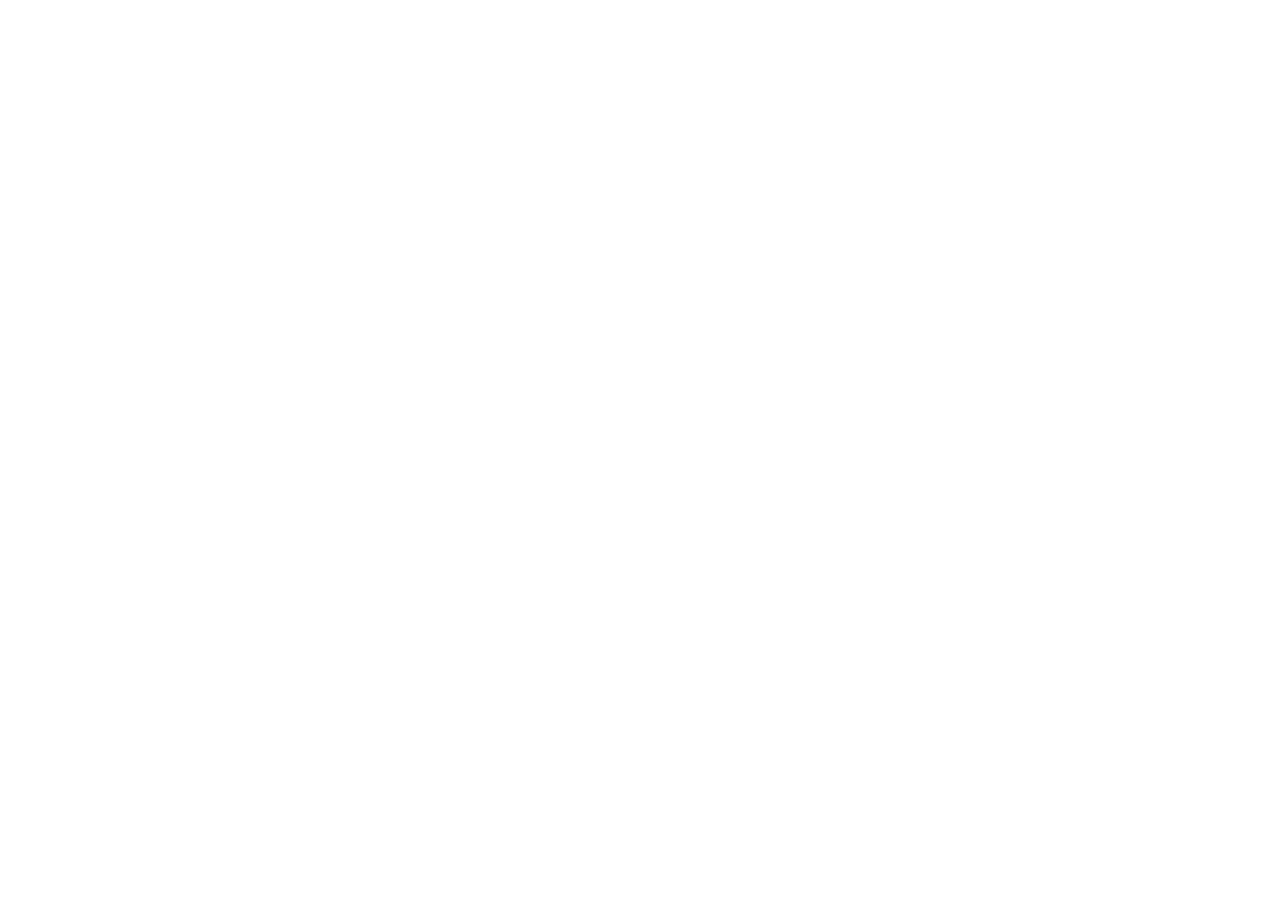
==== index.html @ 7359e341 "Segundo commit" ====
<!DOCTYPE html>
<html lang="es">
<head>
    <meta charset="UTF-8">
    <meta http-equiv="X-UA-Compatible" content="IE=edge">
    <link rel="preconnect" href="https://fonts.googleapis.com">
    <link rel="preconnect" href="https://fonts.gstatic.com" crossorigin>
    <link href="https://fonts.googleapis.com/css2?family=Quicksand:wght@300&display=swap" rel="stylesheet">
    <meta name="viewport" content="width=device-width, initial-scale=1.0">
    <title>YACOMEC S.A.</title>
    <link rel="stylesheet" href="./css/style.css">
</head>
<body>
    <header></header>
    <main></main>
    <footer></footer>
</body>
</html>
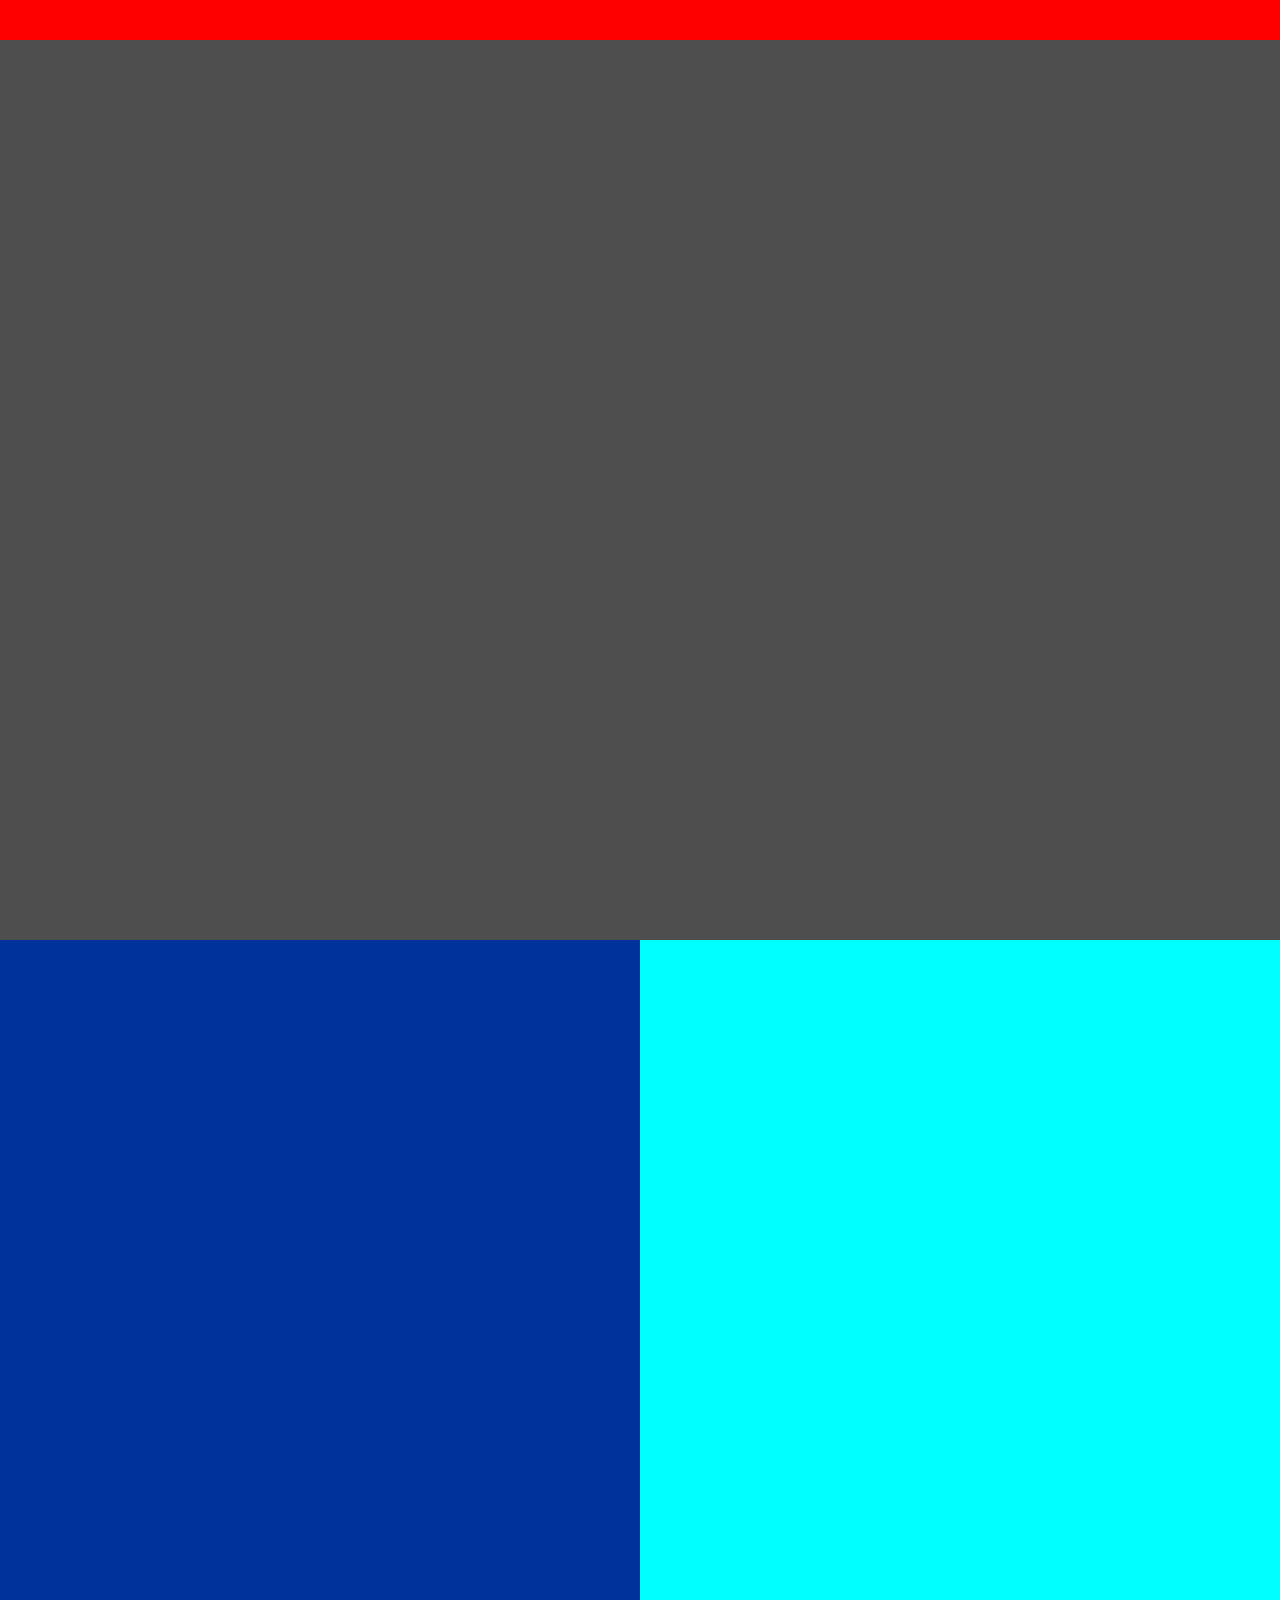
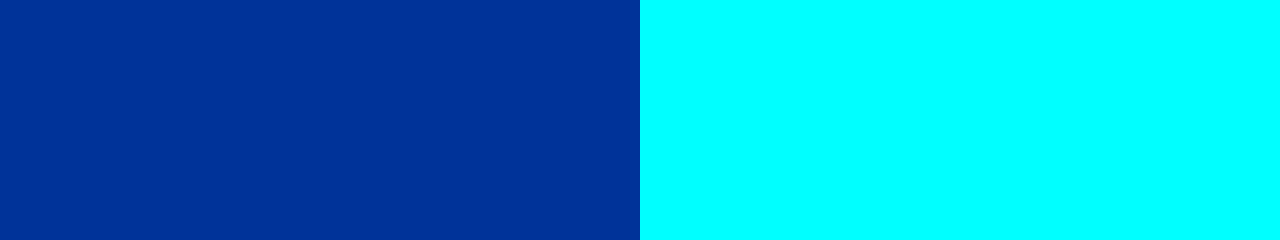
==== commit 4f25712a: "Tercer Commit" ====
--- a/index.html
+++ b/index.html
@@ -11,8 +11,17 @@
     <link rel="stylesheet" href="./css/style.css">
 </head>
 <body>
-    <header></header>
-    <main></main>
-    <footer></footer>
+    <header class="nav"></header>
+    <main class="container">
+        <div class="c1"></div>
+        <div class="c2"></div>
+        <div class="c3"></div>
+        <div class="c4"></div>
+        <div class="c5"></div>
+        <div class="c6"></div>
+        <div class="c7"></div>
+        <div class="c8"></div>
+    </main>
+    <footer class="page-footer"></footer>
 </body>
 </html>--- a/css/style.css
+++ b/css/style.css
@@ -0,0 +1,41 @@
+:root{
+   --white: #FFFFFF;
+   --black: #000000;
+   --principal-color: #003399;
+   --secundar-color: #4E4E4E;
+   --lg: 18px;
+   --md: 16px;
+   --sm: 14px; 
+}
+*{
+    box-sizing: border-box;
+    margin: 0;
+    padding: 0;
+}
+html{
+    font-size: 62.5%;
+}
+.nav{
+    background-color: red;
+    width: 100%;
+    height: 40px;
+}
+.container{
+    display: flex;
+    flex-wrap: wrap;
+}
+.c1{
+    width: 100vw;
+    height: 100vh;
+    background-color: #4E4E4E;
+}
+.c2, .c3{
+    width: 50%;
+    height: 100vh;
+}
+.c2{
+    background-color: #003399;
+}
+.c3{
+    background-color: aqua;
+}
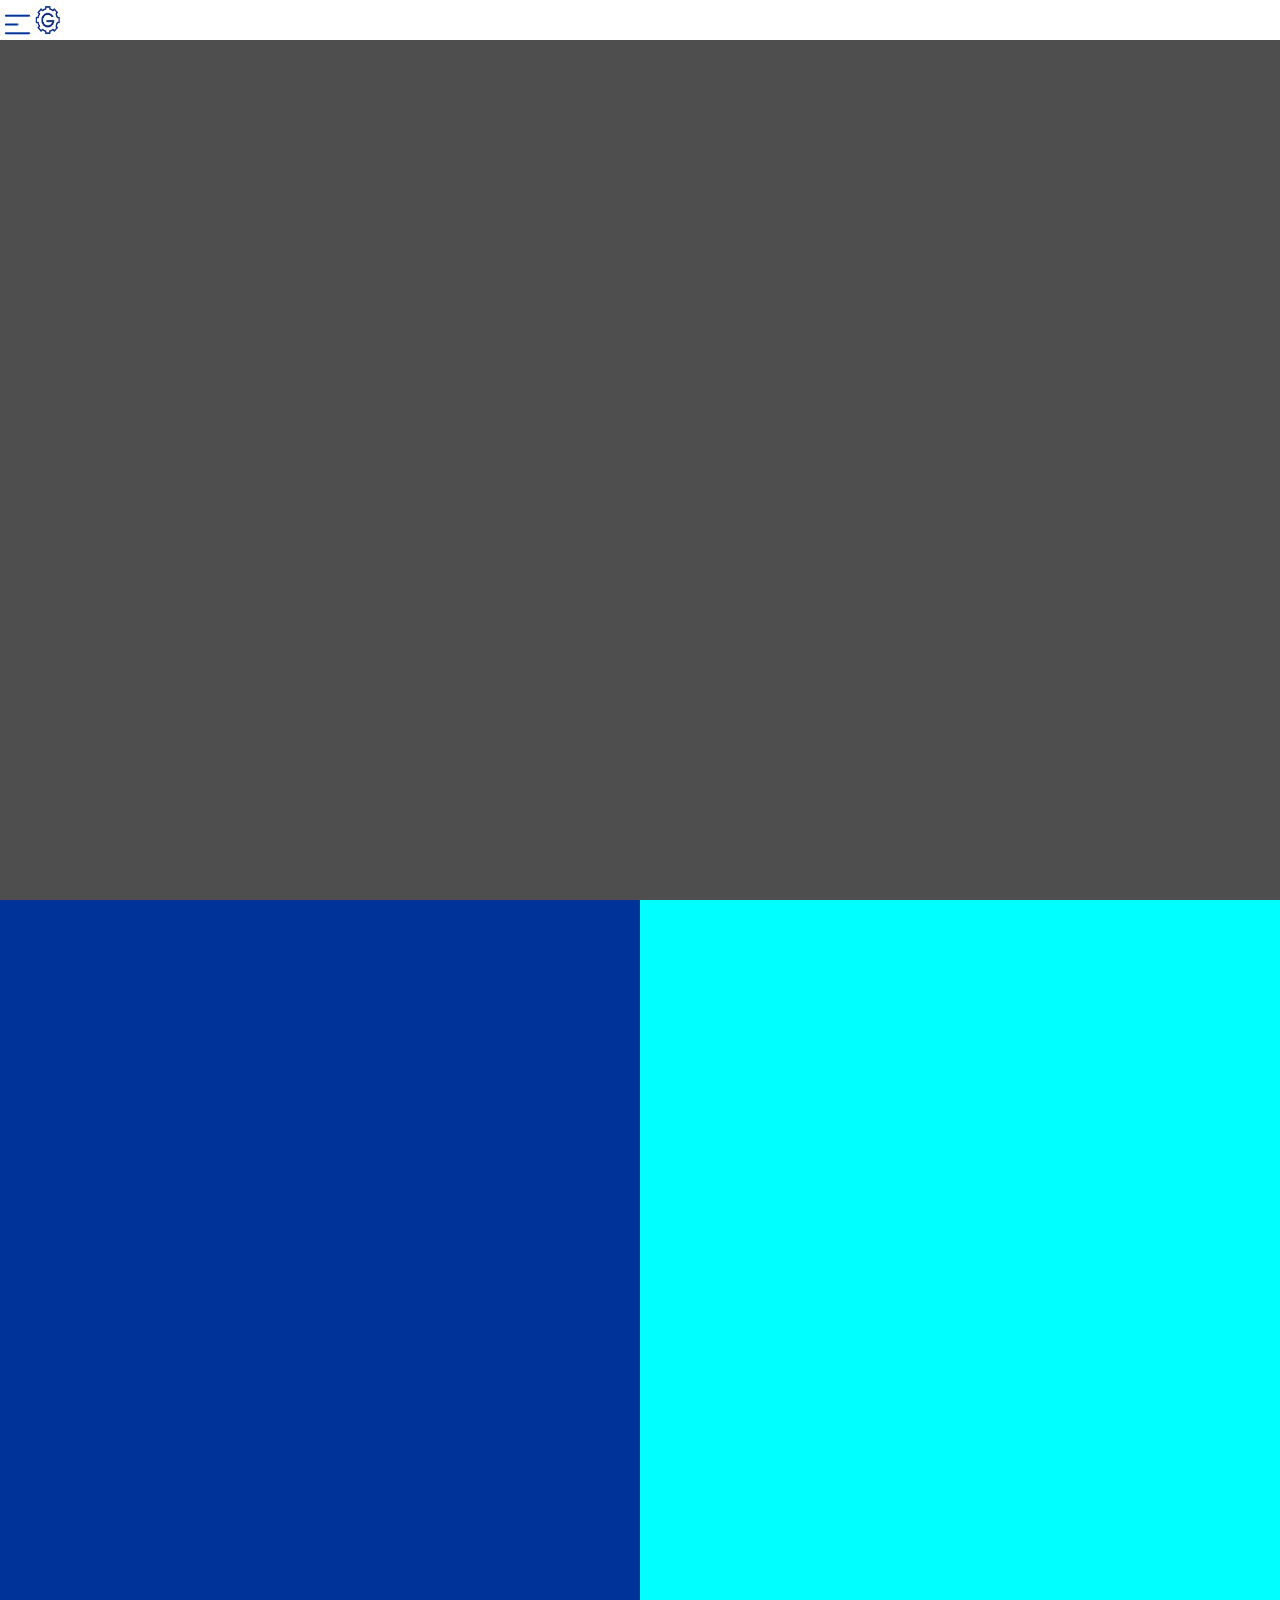
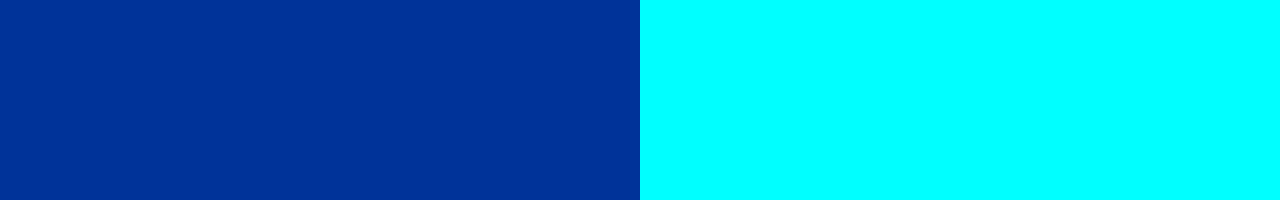
==== commit 54498768: "Commit 25.05.2023; 12:47am" ====
--- a/index.html
+++ b/index.html
@@ -11,7 +11,30 @@
     <link rel="stylesheet" href="./css/style.css">
 </head>
 <body>
-    <header class="nav"></header>
+    <header>
+        <!-- <nav> -->
+            <img src="./assett/iconos/icon_menu.svg" alt="menu" class="menu">
+            
+            <img src="./assett/imagenes/Logo_Azul_nav.png" alt="logo" class="logo">
+            
+            
+            <ul>
+              <li>
+                <a href="/">Quienes Somos?</a>
+                </li>
+              <li>
+                <a href="/">Servicios</a>
+                </li>
+              <li>
+                <a href="/">Nuestros Clientes</a>
+                </li>
+              <li>
+                <a href="/">Contactos</a>
+                </li>
+            </ul>
+            
+            <!-- </nav> -->
+    </header>
     <main class="container">
         <div class="c1"></div>
         <div class="c2"></div>
--- a/css/style.css
+++ b/css/style.css
@@ -5,7 +5,7 @@
    --secundar-color: #4E4E4E;
    --lg: 18px;
    --md: 16px;
-   --sm: 14px; 
+   --sm: 14px;
 }
 *{
     box-sizing: border-box;
@@ -14,13 +14,48 @@
 }
 html{
     font-size: 62.5%;
+    margin: 0;
+    padding: 0;
 }
-.nav{
-    background-color: red;
-    width: 100%;
+header{
+    position: absolute;
+    display: inline-block;
+    /* flex-direction: column; */
+    justify-content:space-between;
+    width: 100vw;
     height: 40px;
+    min-width: 320px;
+    background-color:#FFFFFF;
+    /* text-align: center; */
+}
+/* nav{
+
+    display: flex;
+    height: 40px;
+    justify-content:space-between;
+    padding: 0 24px;
+    border-bottom: 4px solid var(--azul-logo);
+    font-weight: bold;
+    background-color: #FFFFFF;
+} */
+.menu{
+
+    width: 25px;
+    margin-top: 0px;
+    margin-left:5px;
+    
+}
+.logo{
+    
+    margin-top: 5px;
+    width: 30px;
+    height: 30px;
+}
+ul{
+    display: none;
 }
 .container{
+    width: 100vw;
     display: flex;
     flex-wrap: wrap;
 }
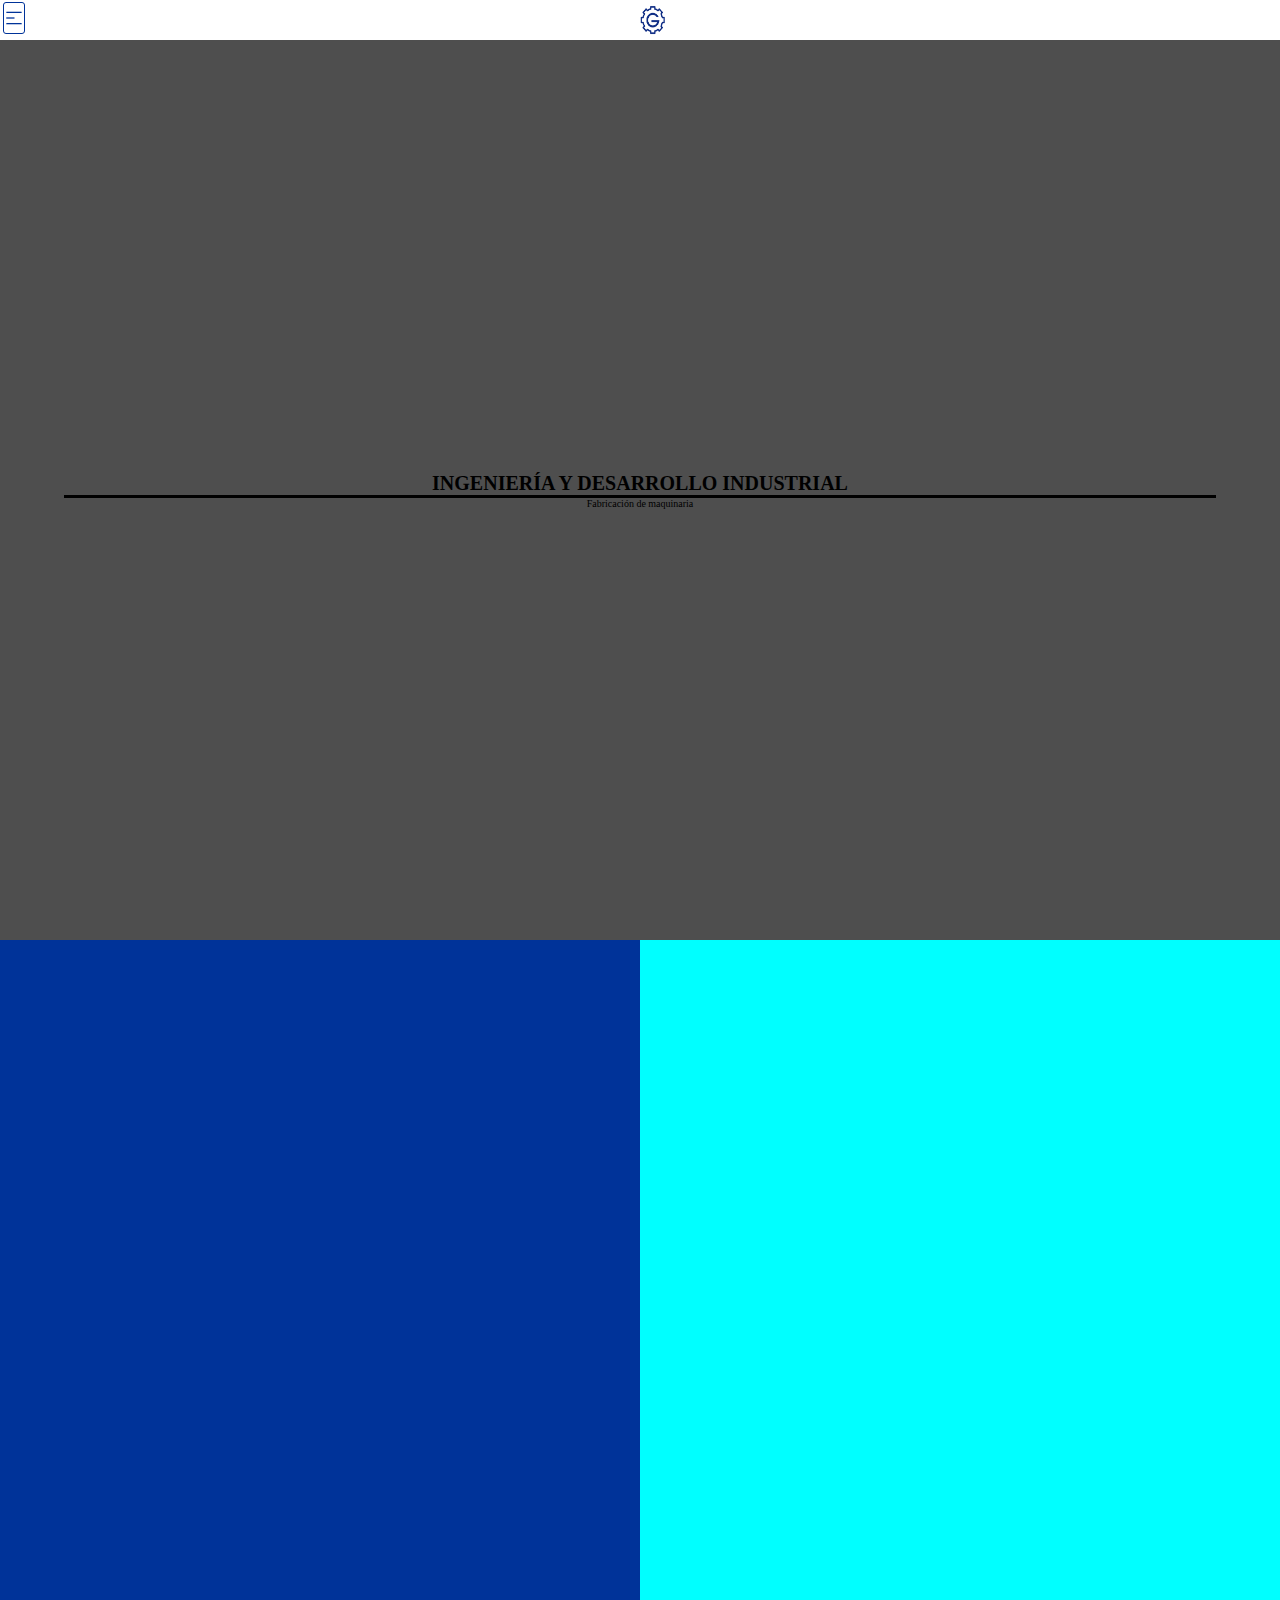
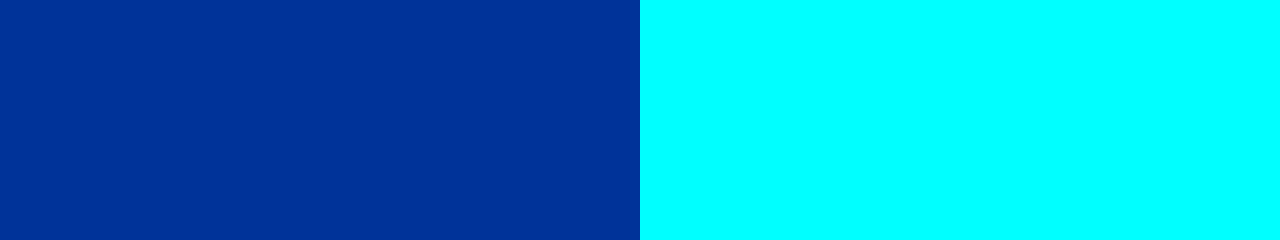
==== commit 10c2de7c: "Commit 25/05/2023; 17:23" ====
--- a/index.html
+++ b/index.html
@@ -13,6 +13,7 @@
 <body>
     <header>
         <!-- <nav> -->
+            
             <img src="./assett/iconos/icon_menu.svg" alt="menu" class="menu">
             
             <img src="./assett/imagenes/Logo_Azul_nav.png" alt="logo" class="logo">
@@ -36,7 +37,12 @@
             <!-- </nav> -->
     </header>
     <main class="container">
-        <div class="c1"></div>
+        <div class="c1">
+          <div>
+            <h1>INGENIERÍA Y DESARROLLO INDUSTRIAL</h1>
+            <p>Fabricación de maquinaria</p>
+          </div>
+        </div>
         <div class="c2"></div>
         <div class="c3"></div>
         <div class="c4"></div>
--- a/css/style.css
+++ b/css/style.css
@@ -16,12 +16,13 @@
     font-size: 62.5%;
     margin: 0;
     padding: 0;
+
 }
 header{
-    position: absolute;
-    display: inline-block;
+    position: relative;
+    display: flex;
     /* flex-direction: column; */
-    justify-content:space-between;
+    /* justify-content:space-between; */
     width: 100vw;
     height: 40px;
     min-width: 320px;
@@ -40,16 +41,25 @@
 } */
 .menu{
 
-    width: 25px;
-    margin-top: 0px;
-    margin-left:5px;
+    width: 22px;
+    height: 32px;
+    margin-bottom: 3px;
+    margin-top: 2px;
+    margin-left:3px;
+    padding: 2px;
+    border-radius: 3px;
+    border: 1px solid var(--principal-color);
     
+}
+.menu:hover{
+    background-color:darkgrey;
 }
 .logo{
     
-    margin-top: 5px;
+    margin: auto;
     width: 30px;
     height: 30px;
+    
 }
 ul{
     display: none;
@@ -60,9 +70,18 @@
     flex-wrap: wrap;
 }
 .c1{
+    display: flex;
     width: 100vw;
     height: 100vh;
     background-color: #4E4E4E;
+}
+.c1 div{
+    width: 90%;
+    margin: auto;
+    text-align: center;
+}
+.c1 h1{
+    border-bottom: 3px solid #000000;
 }
 .c2, .c3{
     width: 50%;
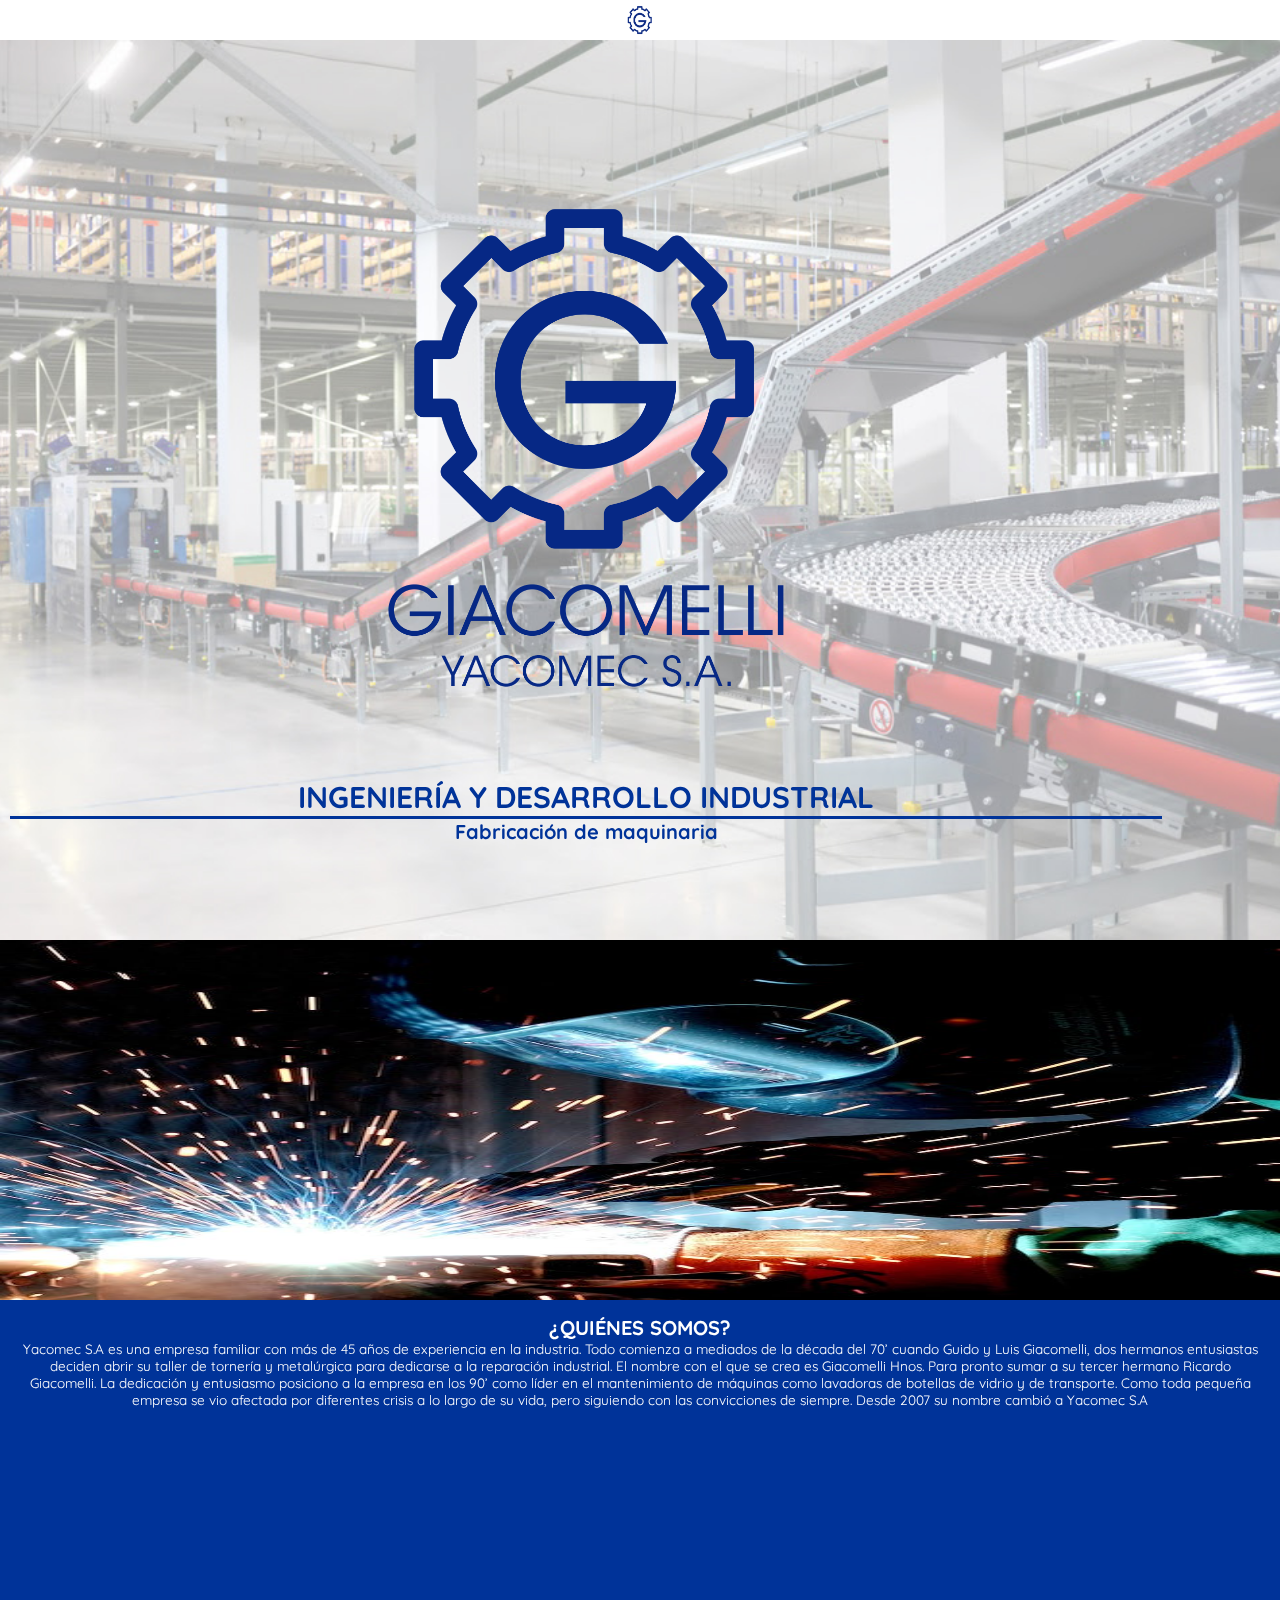
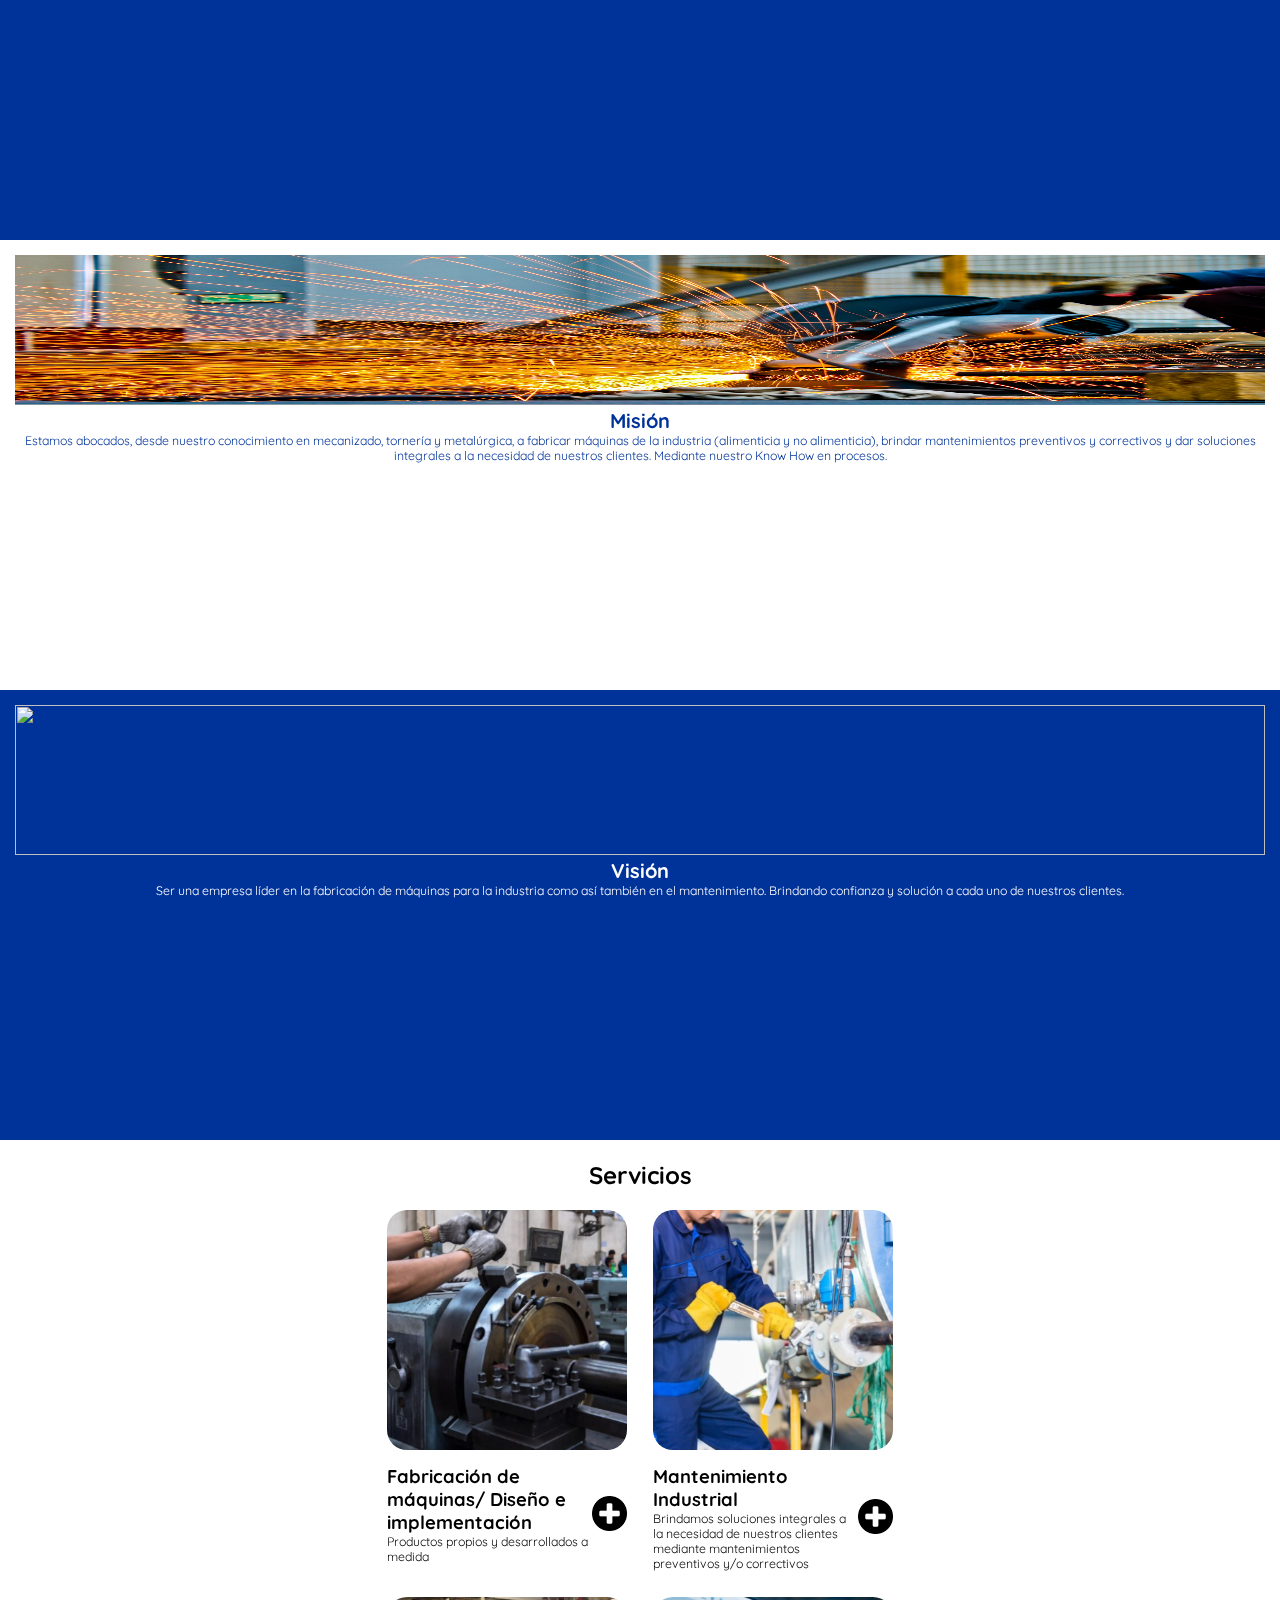
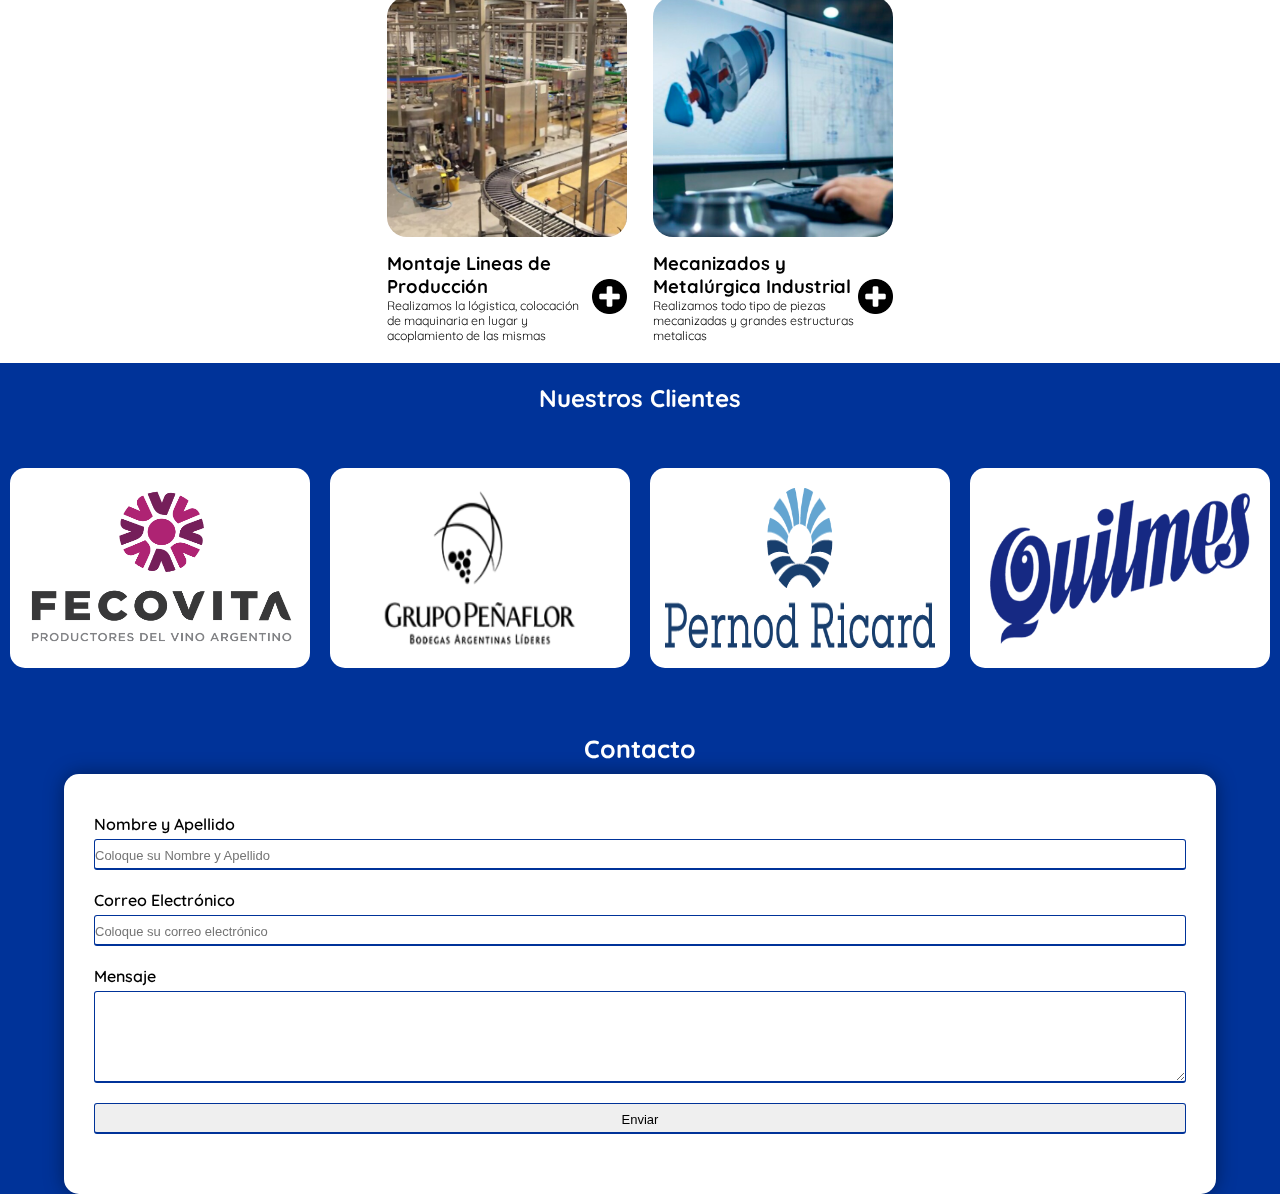
==== commit 36857d09: "finalizando con la metodologia Mobile First" ====
--- a/index.html
+++ b/index.html
@@ -14,7 +14,7 @@
     <header>
         <!-- <nav> -->
             
-            <img src="./assett/iconos/icon_menu.svg" alt="menu" class="menu">
+            <!-- <img src="./assett/iconos/icon_menu.svg" alt="menu" class="menu"> -->
             
             <img src="./assett/imagenes/Logo_Azul_nav.png" alt="logo" class="logo">
             
@@ -39,16 +39,143 @@
     <main class="container">
         <div class="c1">
           <div>
+            <img src="./assett/imagenes/logoazul.svg" alt="Logo Giacomelli">
             <h1>INGENIERÍA Y DESARROLLO INDUSTRIAL</h1>
             <p>Fabricación de maquinaria</p>
           </div>
         </div>
-        <div class="c2"></div>
-        <div class="c3"></div>
-        <div class="c4"></div>
-        <div class="c5"></div>
-        <div class="c6"></div>
-        <div class="c7"></div>
+        <div class="c2">
+          <div class="c2-title">
+            <img src="./assett/imagenes/quienes_somos.jpeg" alt="Soldador">
+          </div>
+          <div class="c2-historia">
+            <h1>¿QUIÉNES SOMOS?</h1>
+            <p>Yacomec S.A es una empresa familiar con más de 45 años de experiencia en la industria. Todo comienza a mediados de la década del 70’ cuando Guido y Luis Giacomelli, dos hermanos entusiastas deciden abrir su taller de tornería y metalúrgica para dedicarse a la reparación industrial. El nombre con el que se crea es Giacomelli Hnos. Para pronto sumar a su tercer hermano Ricardo Giacomelli. La dedicación y entusiasmo posiciono a la empresa en los 90’ como líder en el mantenimiento de máquinas como lavadoras de botellas de vidrio y de transporte. Como toda pequeña empresa se vio afectada por diferentes crisis a lo largo de su vida, pero siguiendo con las convicciones de siempre. Desde 2007 su nombre cambió a Yacomec S.A</p>
+          </div>
+        </div>
+        <div class="c3">
+          <img src="./assett/imagenes/mision.jpg" alt="">
+          <h1>Misión</h1>
+          <p>Estamos abocados, desde nuestro conocimiento en mecanizado, tornería y metalúrgica, a fabricar máquinas de la industria (alimenticia y no alimenticia), brindar mantenimientos preventivos y correctivos y dar soluciones integrales a la necesidad de nuestros clientes. Mediante nuestro Know How en procesos.</p>
+        </div>
+        <div class="c4">
+          <img src="./assett/imagenes/vision.jpg" alt="">
+          <h1>Visión</h1>
+          <p>Ser una empresa líder en la fabricación de máquinas para la industria como así también en el mantenimiento. Brindando confianza y solución a cada uno de nuestros clientes.</p>
+        </div>
+        <div class="title-servicios">
+        <h1>Servicios</h1>
+        </div>
+        <div class="c5-service-container">
+          <div class="service">
+            <img src="./assett/imagenes/fabricacion.jpg" alt="" class="service-img">
+            <div class="service-info">
+              <div>
+                <h2>Fabricación de máquinas/ Diseño e implementación</h2>
+                <p>Productos propios y desarrollados a medida</p>
+              </div>
+              <figure>
+                <a href="./fabricacion.html" target="_blank">
+                <img src="./assett/iconos/boton-mas.png" alt="">
+                </a>
+              </figure>
+            </div>
+          </div>
+          <div class="service">
+            <img src="./assett/imagenes/mantenimiento.jpg" alt="" class="service-img">
+            <div class="service-info">
+              <div>
+                <h2>Mantenimiento Industrial</h2>
+                <p>Brindamos soluciones integrales a la necesidad de nuestros clientes mediante mantenimientos preventivos y/o correctivos</p>
+              </div>
+              <figure>
+                <a href="./mantenimiento.html" target="_blank">
+                <img src="./assett/iconos/boton-mas.png" alt="">
+                </a>
+              </figure>
+            </div>
+          </div>
+          <div class="service">
+            <img src="./assett/imagenes/montaje.jpg" alt="" class="service-img">
+            <div class="service-info">
+              <div>
+                <h2>Montaje Lineas de Producción</h2>
+                <p>Realizamos la lógistica, colocación de maquinaria en lugar y acoplamiento de las mismas</p>
+              </div>
+              <figure>
+                <a href="./montaje.html" target="_blank">
+                <img src="./assett/iconos/boton-mas.png" alt="">
+                </a>
+              </figure>
+            </div>
+          </div>
+          <div class="service">
+            <img src="./assett/imagenes/mecanizados.jpg" alt="" class="service-img">
+            <div class="service-info">
+              <div>
+              <h2>Mecanizados y Metalúrgica Industrial</h2>
+              <p>Realizamos todo tipo de piezas mecanizadas y grandes estructuras metalicas</p>
+            </div>
+            <figure>
+              <a href="./mecanizados.html" target="_blank">
+              <img src="./assett/iconos/boton-mas.png" alt="">
+              </a>
+            </figure>
+            </div>
+          </div>
+        </div>
+        <div class="c6">
+          <div class="title-clientes">
+            <h1>Nuestros Clientes</h1>
+            </div>
+            <section class="c6-clientes">
+            <article class="card-cliente">
+              <img src="./assett/imagenes/clientes/fecovita.png" alt="">
+            </article>
+            <article class="card-cliente">
+              <img src="./assett/imagenes/clientes/penaflor.png" alt="">
+            </article>
+            <article class="card-cliente">
+              <img src="./assett/imagenes/clientes/pernod.png" alt="">
+            </article>
+            <article class="card-cliente">
+              <img src="./assett/imagenes/clientes/Quilmes.png" alt="">
+            </article>
+            <article class="card-cliente">
+              <img src="./assett/imagenes/clientes/salentein.png" alt="">
+            </article>
+            <article class="card-cliente">
+              <img src="./assett/imagenes/clientes/simplot.png" alt="">
+            </article>
+            <article class="card-cliente">
+              <img src="./assett/imagenes/clientes/undurraga.png" alt="">
+            </article>
+            <article class="card-cliente">
+              <img src="./assett/imagenes/clientes/villavicencio.png" alt="">
+            </article>
+            <article class="card-cliente">
+              <img src="./assett/imagenes/clientes/prear.png" alt="">
+            </article>
+            </section>
+        </div>
+        <div class="c7">
+          <div>
+            <h1 class="title-contacto">Contacto</h1>
+          </div>
+          <div class="contacto">
+            <form action="contacto.php" method="post" class="form-contact">
+              <label for="name">Nombre y Apellido</label>
+              <input type="text" name="name" placeholder="Coloque su Nombre y Apellido" pattern=[A-Z\sa-z]{3,20} required=""/>
+
+              <label for="email">Correo Electrónico</label>
+              <input type="email" name="email" placeholder="Coloque su correo electrónico" required="">
+
+              <label for="message">Mensaje</label>
+              <textarea name="message" id="message" cols="30" rows="10"></textarea>
+              <input type="submit" value="Enviar" class="boton-enviar">
+            </form>
+          </div>
+        </div>
         <div class="c8"></div>
     </main>
     <footer class="page-footer"></footer>
--- a/css/style.css
+++ b/css/style.css
@@ -16,6 +16,7 @@
     font-size: 62.5%;
     margin: 0;
     padding: 0;
+    font-family: 'Quicksand', sans-serif;
 
 }
 header{
@@ -42,54 +43,271 @@
 .menu{
 
     width: 22px;
-    height: 32px;
+    height: 26px;
     margin-bottom: 3px;
-    margin-top: 2px;
+    margin-top: 5px;
     margin-left:3px;
     padding: 2px;
     border-radius: 3px;
     border: 1px solid var(--principal-color);
-    
+
 }
 .menu:hover{
     background-color:darkgrey;
 }
 .logo{
-    
+
     margin: auto;
     width: 30px;
     height: 30px;
-    
+
 }
 ul{
     display: none;
 }
 .container{
     width: 100vw;
-    display: flex;
+    /* display: flex; */
     flex-wrap: wrap;
 }
 .c1{
     display: flex;
-    width: 100vw;
+    width: 100%;
     height: 100vh;
-    background-color: #4E4E4E;
+    background-image: url(/assett/imagenes/imagen_home2.jpg);
+    background-position: center;
+    background-repeat: no-repeat;
+    background-size: cover;
 }
 .c1 div{
     width: 90%;
     margin: auto;
-    text-align: center;
+    margin-left: 10px;
+    margin-top: 80px;
+    text-align: center;
+    color: var(--white);
 }
 .c1 h1{
-    border-bottom: 3px solid #000000;
-}
-.c2, .c3{
+    border-bottom: 3px solid var(--principal-color);
+}
+.c1 div img{
+    width: 50%;
+
+}
+.c1 h1{
+    font-size: 3rem;
+    color: var(--principal-color);
+    font-weight: bold;
+}
+.c1 p{
+    font-size: 2rem;
+    color: var(--principal-color);
+    font-weight: bold;
+}
+/* .c2, .c3{
     width: 50%;
     height: 100vh;
-}
+} */
 .c2{
+    width: 100%;
+    height: 100vh;
     background-color: #003399;
 }
+.c2-title{
+    width: 100%;
+    height: 40vh;
+    background-color: aquamarine;
+}
+.c2-title img{
+    width:100%;
+    height: 40vh;
+}
+.c2-historia{
+    width: 100%;
+    height: 60vh;
+    padding: 15px;
+    background-color: #003399;
+    color: var(--white);
+    text-align: center;
+}
+.c2-historia p{
+    font-size: 1.36rem;
+}
 .c3{
-    background-color: aqua;
-}
+
+    width: 100%;
+    height: 50vh;
+    padding: 15px;
+    color: var(--principal-color);
+    text-align: center;
+}
+.c3 img{
+    width: 100%;
+    height: 150px;
+}
+.c3 p{
+    font-size: 1.23rem;
+}
+.c4{
+    background-color: var(--principal-color);
+    width: 100%;
+    height: 50vh;
+    padding: 15px;
+    color: var(--white);
+    text-align: center;
+}
+.c4 img{
+    width: 100%;
+    height: 150px;
+}
+.c4 p{
+    font-size: 1.23rem;
+}
+ .title-servicios{
+    margin: auto;
+    margin-top: 20px;
+    margin-bottom: 20px;
+    font-size: 1.2rem;
+    text-align: center;
+}
+.c5-service-container{
+    display: grid;
+    grid-template-columns: repeat(auto-fill, 320px);
+    gap: 26px;
+    justify-items: center;
+    place-content: center;
+
+}
+
+.service{
+    width: 240px;
+}
+
+.service-img{
+    width: 240px;
+    height: 240px;
+    border-radius: 20px;
+    object-fit: cover;
+}
+.service-info{
+    display: flex;
+    justify-content: space-between;
+    align-items: center;
+    margin-top: 12px;
+    font-size: 1.23rem;
+}
+
+.service-info figure{
+    margin: 0;
+}
+.service-info figure img{
+    width: 35px;
+    height: 35px;
+}
+.service-info figure img:hover{
+    background-color: red;
+    border-radius: 19px ;
+}
+.service-info div p:nth-child(1){
+    font-weight: bold;
+    font-size: var(--md);
+    margin-bottom: 4px;
+    margin-top: 0;
+}
+
+.c6{
+    background-color: #003399;
+    color: var(--white);
+}
+.title-clientes{
+    margin: auto;
+    margin-top: 20px;
+    margin-bottom: 20px;
+    padding-top: 20px;
+    font-size: 1.2rem;
+    text-align: center;
+}
+.c6-clientes{
+    display: flex;
+    height: 280px;
+    overflow-x: scroll;
+    overscroll-behavior-x: contain;
+    scroll-snap-type: x proximity;
+    background-color: var(--principal-color);
+}
+
+.card-cliente img{
+    position: relative;
+    scroll-snap-align: center;
+    width: 50vw;
+    min-width: 230px;
+    max-width: 300px;
+    height: 200px;
+    margin: 35px 10px 5px;
+    padding: 20px 15px;
+    background-color: var(--white);
+    border-radius: 15px;
+}
+.c7{
+    background-color: var(--principal-color);
+}
+.title-contacto{
+    margin: auto;
+    /* margin-bottom: 20px; */
+    padding-top: 20px;
+    padding-bottom: 10px;
+    font-size: 2.5rem;
+    color: var(--white);
+    text-align: center;
+}
+.contacto{
+    width: 90%;
+    height: 420px;
+    margin: auto;
+    display: flex;
+    background-color: var(--white);
+    border-radius: 15px;
+    overflow: hidden;
+    box-shadow: 0px 0px 20px rgba(0, 0, 0, 0.4);
+    padding: 10px 10px;
+    box-sizing: 10px;
+}
+
+.form-contact{
+    width: 100%;
+    padding: 30px 20px;
+    display: flex;
+    flex-direction: column;
+}
+.form-contact label{
+    font-weight: 600;
+    font-size: 1.6rem;
+    margin-bottom: 5px;
+}
+.form-contact input,
+.form-contact textarea{
+    width: 100%;
+    padding: 8px 0px 5px;
+    margin-bottom: 20px;
+
+    border: 1px solid var(--principal-color);
+    border-bottom: 2px solid var(--principal-color);
+    border-radius: 3px;
+    font-size: 1.3rem;
+}
+
+
+@media (min-width: 600px){
+    .c5-service-container{
+        display: grid;
+        margin: auto;
+        justify-items: center;
+        grid-template-columns: repeat(2, 240px)
+        /* grid-template-columns: repeat(auto-fill, 320px);
+        gap: 26px;
+        justify-items: center;
+        place-content: center; */
+
+    }
+
+}
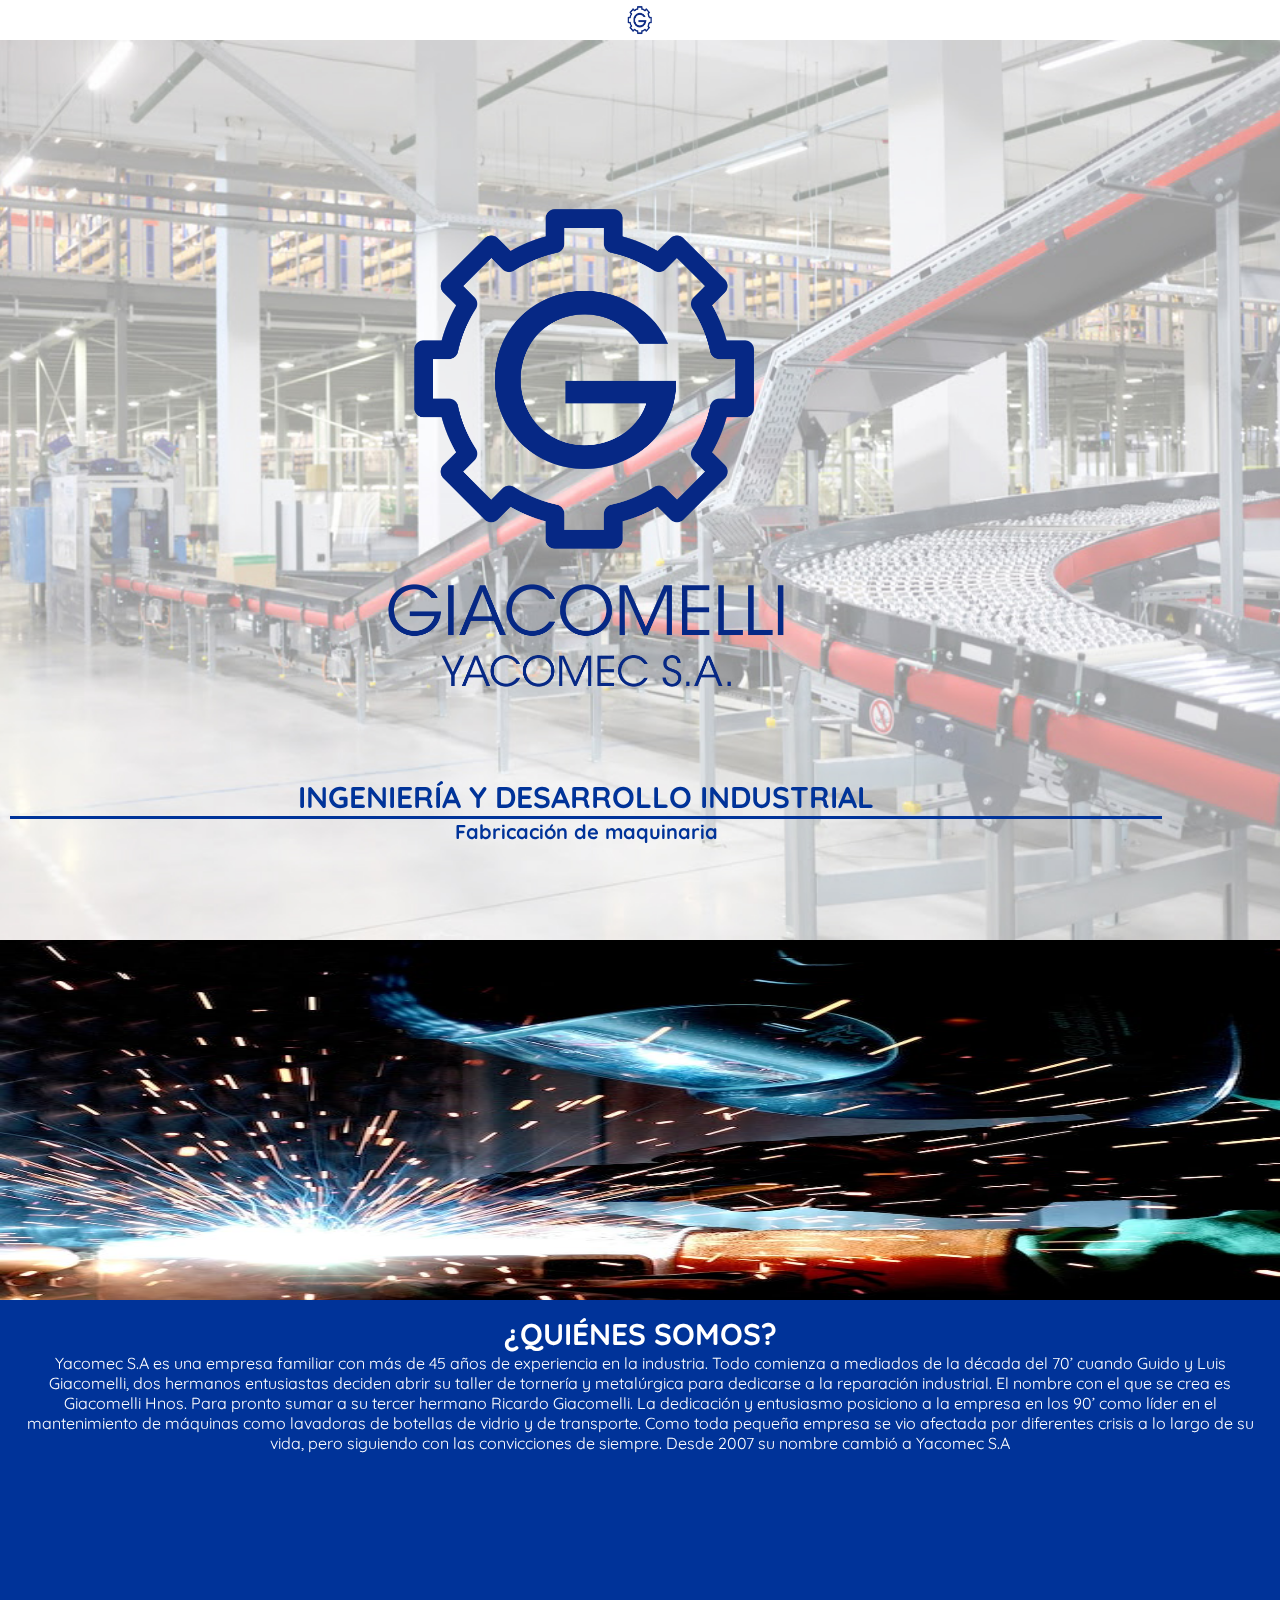
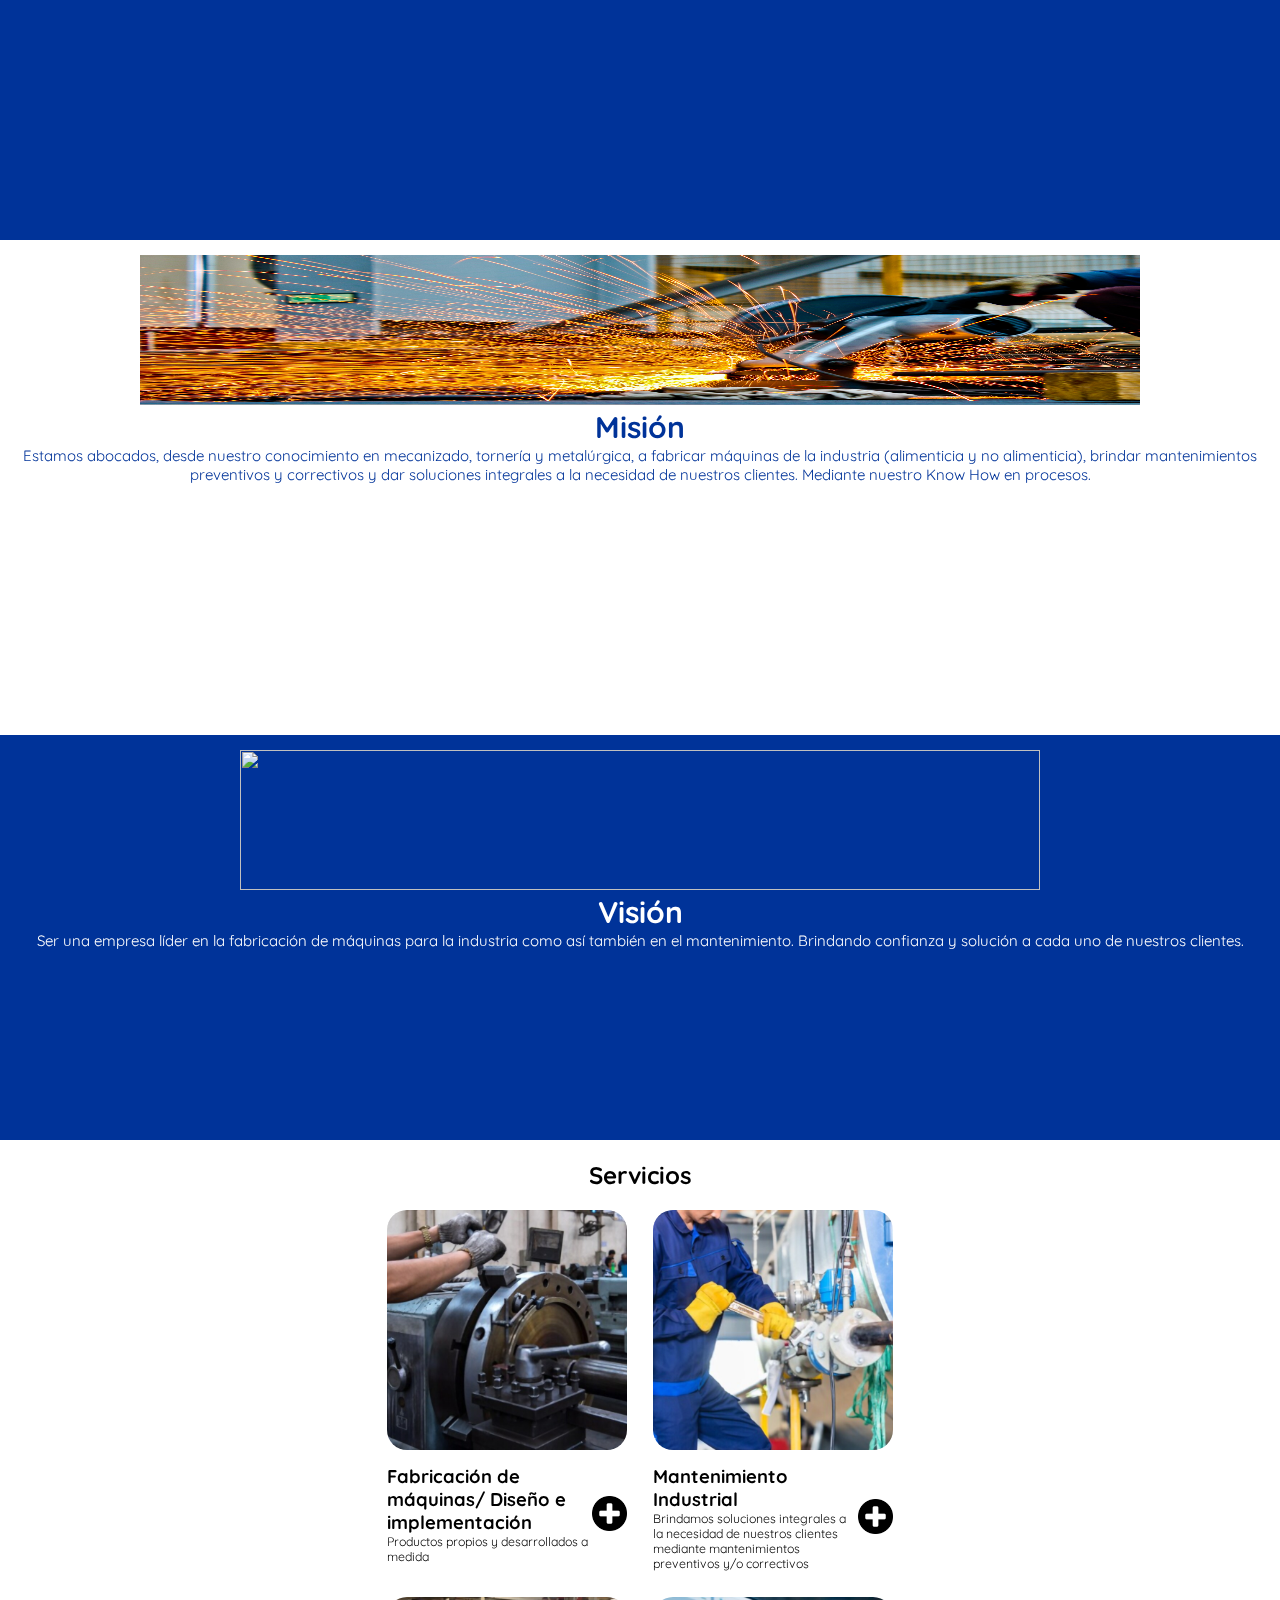
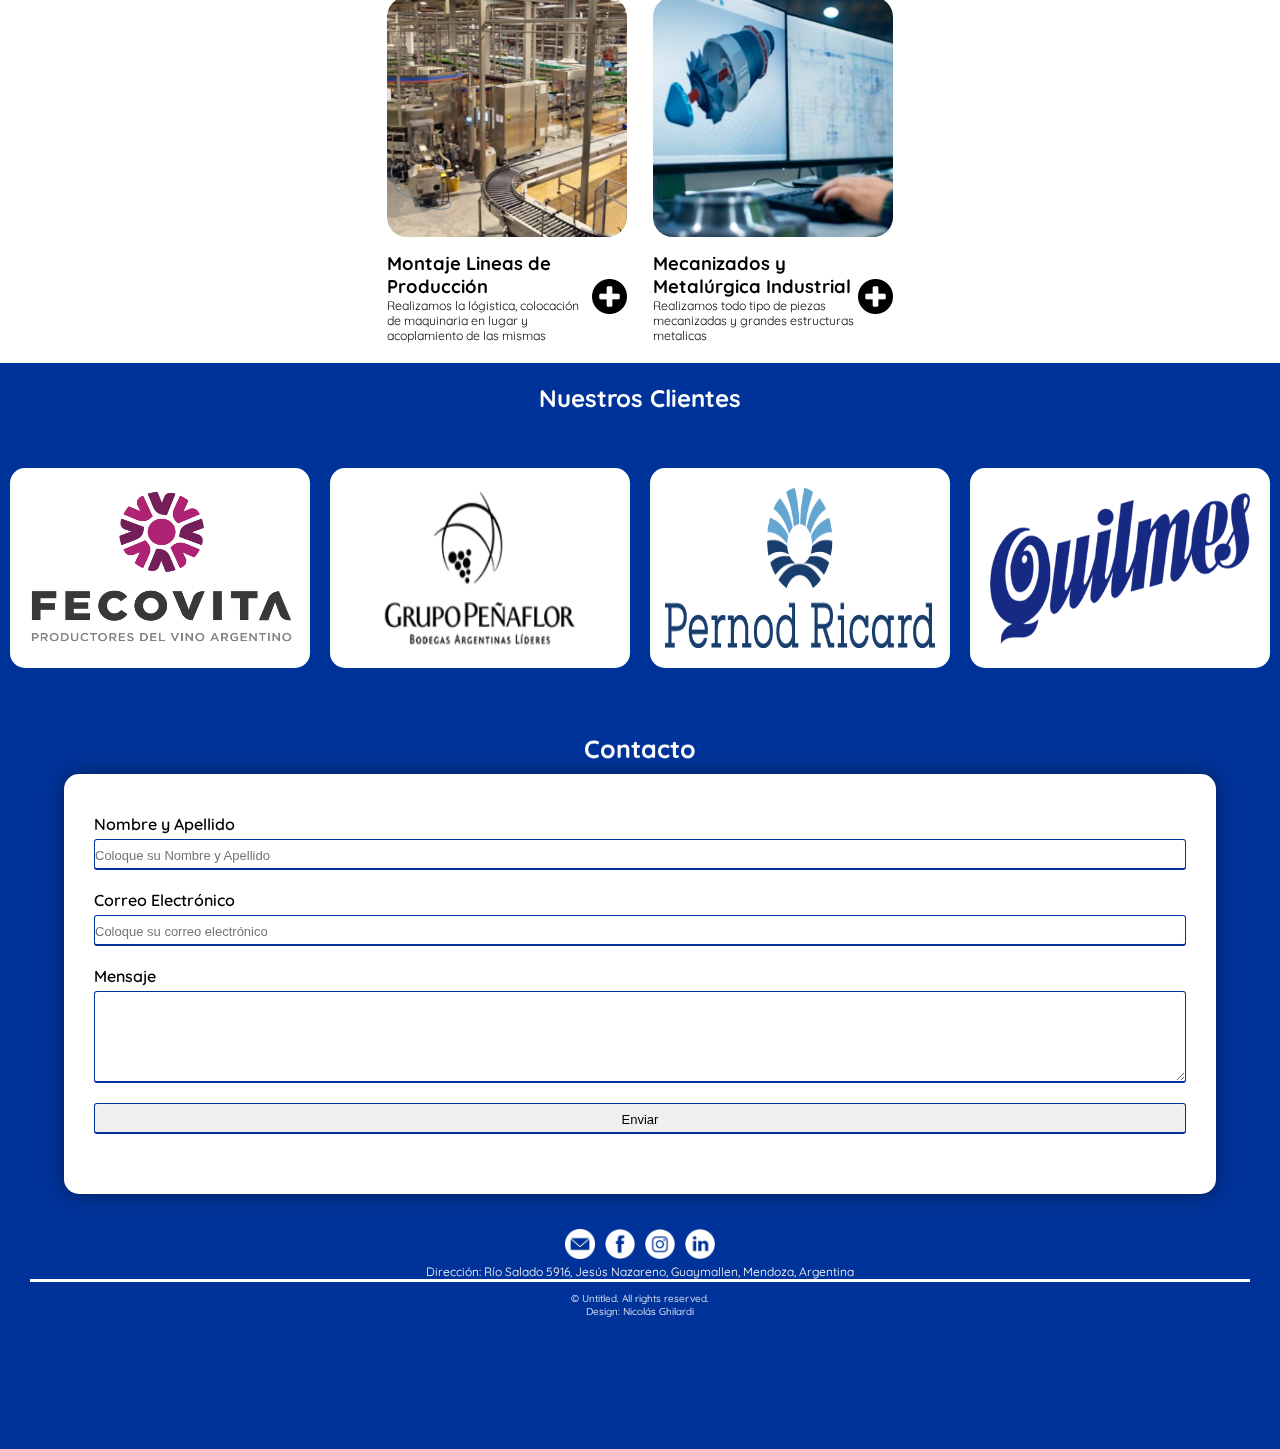
==== commit 6cc0580d: "Commit agregando media query" ====
--- a/index.html
+++ b/index.html
@@ -9,6 +9,9 @@
     <meta name="viewport" content="width=device-width, initial-scale=1.0">
     <title>YACOMEC S.A.</title>
     <link rel="stylesheet" href="./css/style.css">
+    <link rel="stylesheet" href="./css/smarphone.css" media="screen and (min-width: 400px)">
+    <link rel="stylesheet" href="./css/tablet.css" media="screen and (min-width: 600px)">
+    <link rel="stylesheet" href="./css/desktop.css" media="screen and (min-width: 800px)">
 </head>
 <body>
     <header>
@@ -176,8 +179,19 @@
             </form>
           </div>
         </div>
-        <div class="c8"></div>
     </main>
-    <footer class="page-footer"></footer>
+    <footer class="page-footer">
+      <ul class="icons">
+        <li><a href="" class="" target="_blank"><img src="./assett/iconos/correo-blanco.png" alt="" class="icons-footer"></a></li>
+        <li><a href="" class="" target="_blank"><img src="./assett/iconos/facebook-blanco.png" alt="" class="icons-footer"></a></li>
+        <li><a href="" class="" target="_blank"><img src="./assett/iconos/instagram-blanco.png" alt="" class="icons-footer"></a></li>
+        <li><a href="" class="" target="_blank"><img src="./assett/iconos/linkedin-blanco.png" alt="" class="icons-footer"></a></li>
+      </ul>
+      <p class="direction">Dirección: Río Salado 5916, Jesús Nazareno, Guaymallen, Mendoza, Argentina</p>
+      <ul class="copyright">
+        <li>&copy; Untitled. All rights reserved.</li>
+        <li>Design: <a href="www.nicolasghilardi.com.ar">Nicolás Ghilardi</a></li>
+      </ul>
+    </footer>
 </body>
 </html>--- a/css/style.css
+++ b/css/style.css
@@ -136,7 +136,7 @@
 .c3{
 
     width: 100%;
-    height: 50vh;
+    height: 55vh;
     padding: 15px;
     color: var(--principal-color);
     text-align: center;
@@ -151,14 +151,14 @@
 .c4{
     background-color: var(--principal-color);
     width: 100%;
-    height: 50vh;
+    height: 45vh;
     padding: 15px;
     color: var(--white);
     text-align: center;
 }
 .c4 img{
     width: 100%;
-    height: 150px;
+    height: 120px;
 }
 .c4 p{
     font-size: 1.23rem;
@@ -250,6 +250,7 @@
 }
 .c7{
     background-color: var(--principal-color);
+    padding-bottom: 30px;
 }
 .title-contacto{
     margin: auto;
@@ -294,6 +295,50 @@
     border-bottom: 2px solid var(--principal-color);
     border-radius: 3px;
     font-size: 1.3rem;
+}
+.page-footer{
+    width: 100%;
+    height: 25vh;
+    background-color: var(--principal-color);
+    color: var(--white);
+    padding: 0 30px;
+}
+.icons{
+    width: 100%;
+    height: 40px;
+    display: flex;
+    list-style-type: none;
+    justify-content: center;
+}
+.icons-footer{
+    width: 30px;
+    height: 30px;
+    margin: 5px;
+}
+.icons-footer:hover{
+    width: 25px;
+    height: 25px;
+}
+.direction{
+    font-size: 1.2rem;
+    text-align: center;
+    border-bottom: 3px solid var(--white);
+}
+.copyright{
+    width: 100%;
+    height: 40px;
+    display: block;
+    text-align: center;
+    list-style-type: none;
+    justify-content: center;
+    margin-top: 10px;
+}
+.copyright a{
+    color: var(--white);
+    text-decoration: none;
+}
+.copyright a:hover{
+    color: red;
 }
 
 
--- a/css/smarphone.css
+++ b/css/smarphone.css
@@ -0,0 +1,26 @@
+.c3 img{
+ width: 80%;
+ height: 150px;
+}
+.c3 h1{
+    font-size: 3rem;
+}
+.c3 p{
+    font-size: 1.5rem;
+}
+.c4 img{
+    width: 80%;
+    height: 140px;
+}
+.c4 h1{
+    font-size: 3rem;
+}
+.c4 p{
+   font-size: 1.5rem;
+}
+.c2-historia h1{
+    font-size: 3rem;
+}
+.c2-historia p{
+    font-size: 1.6rem;
+}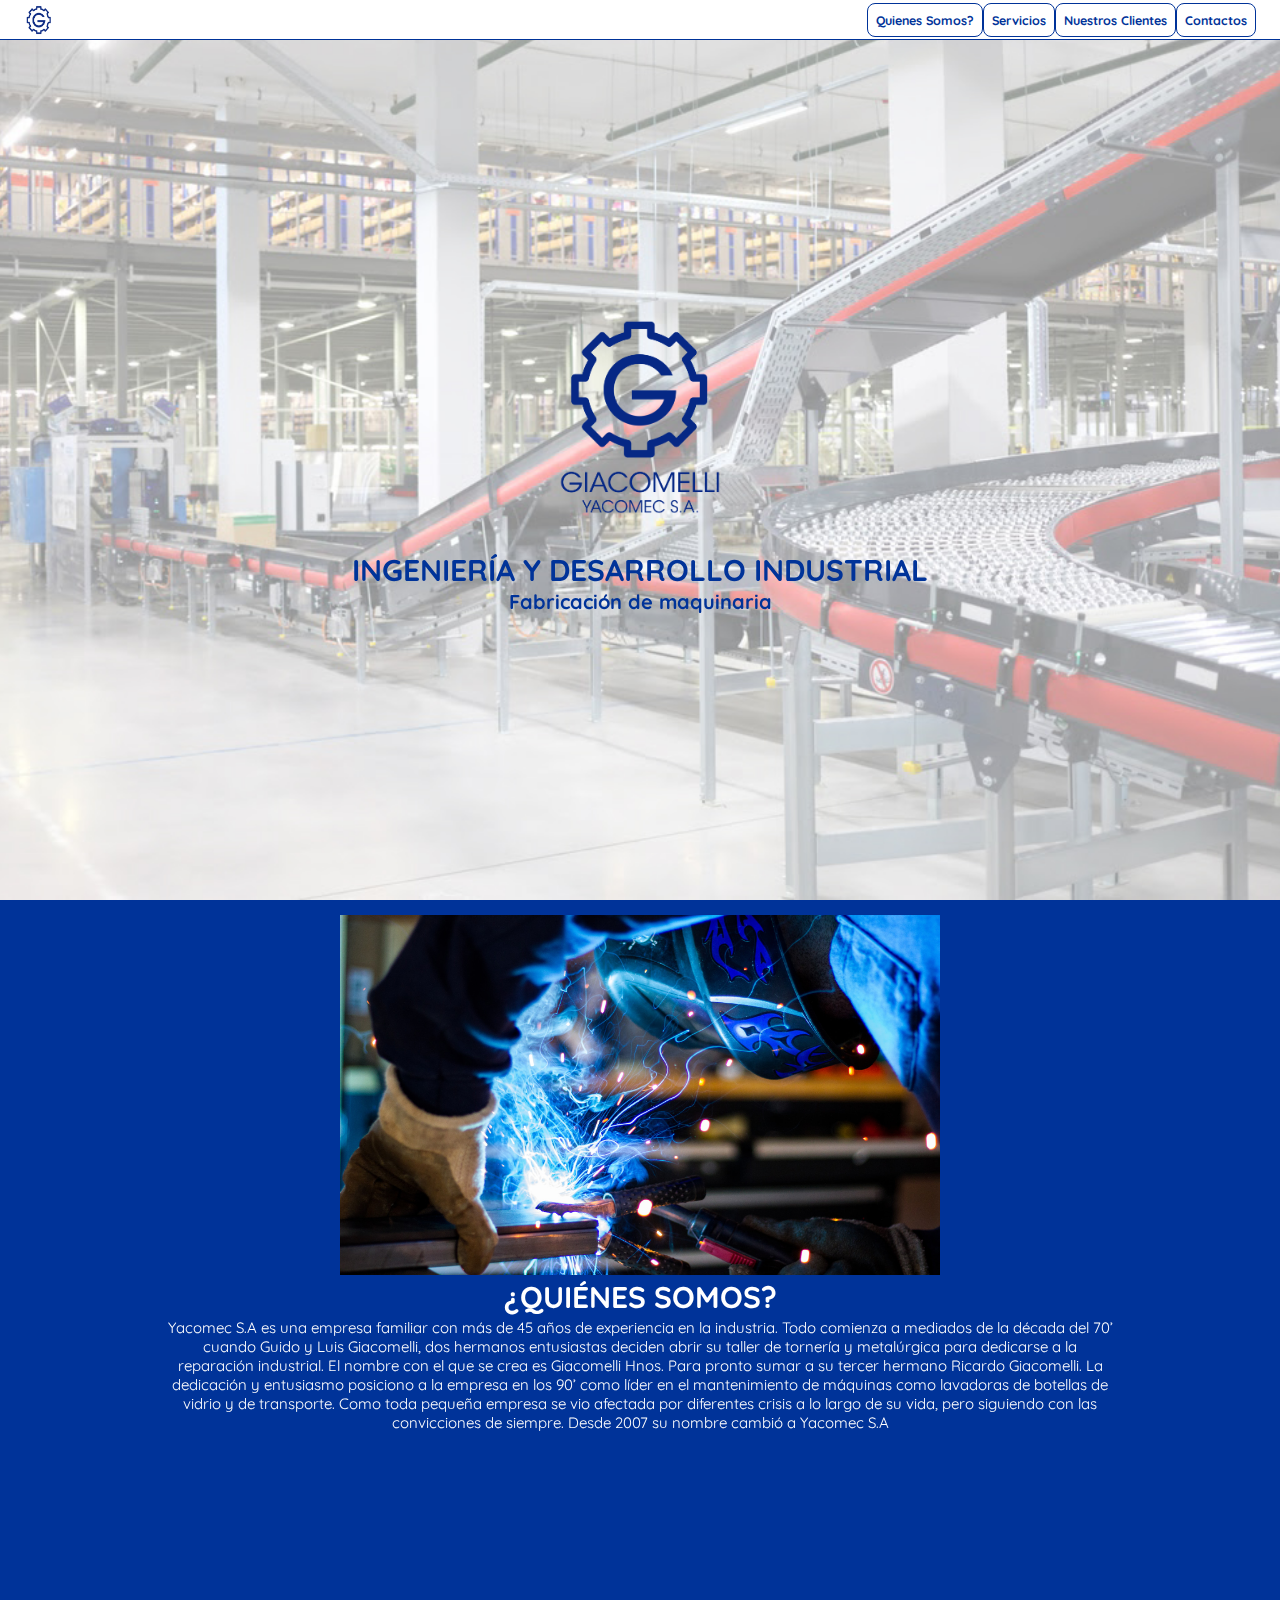
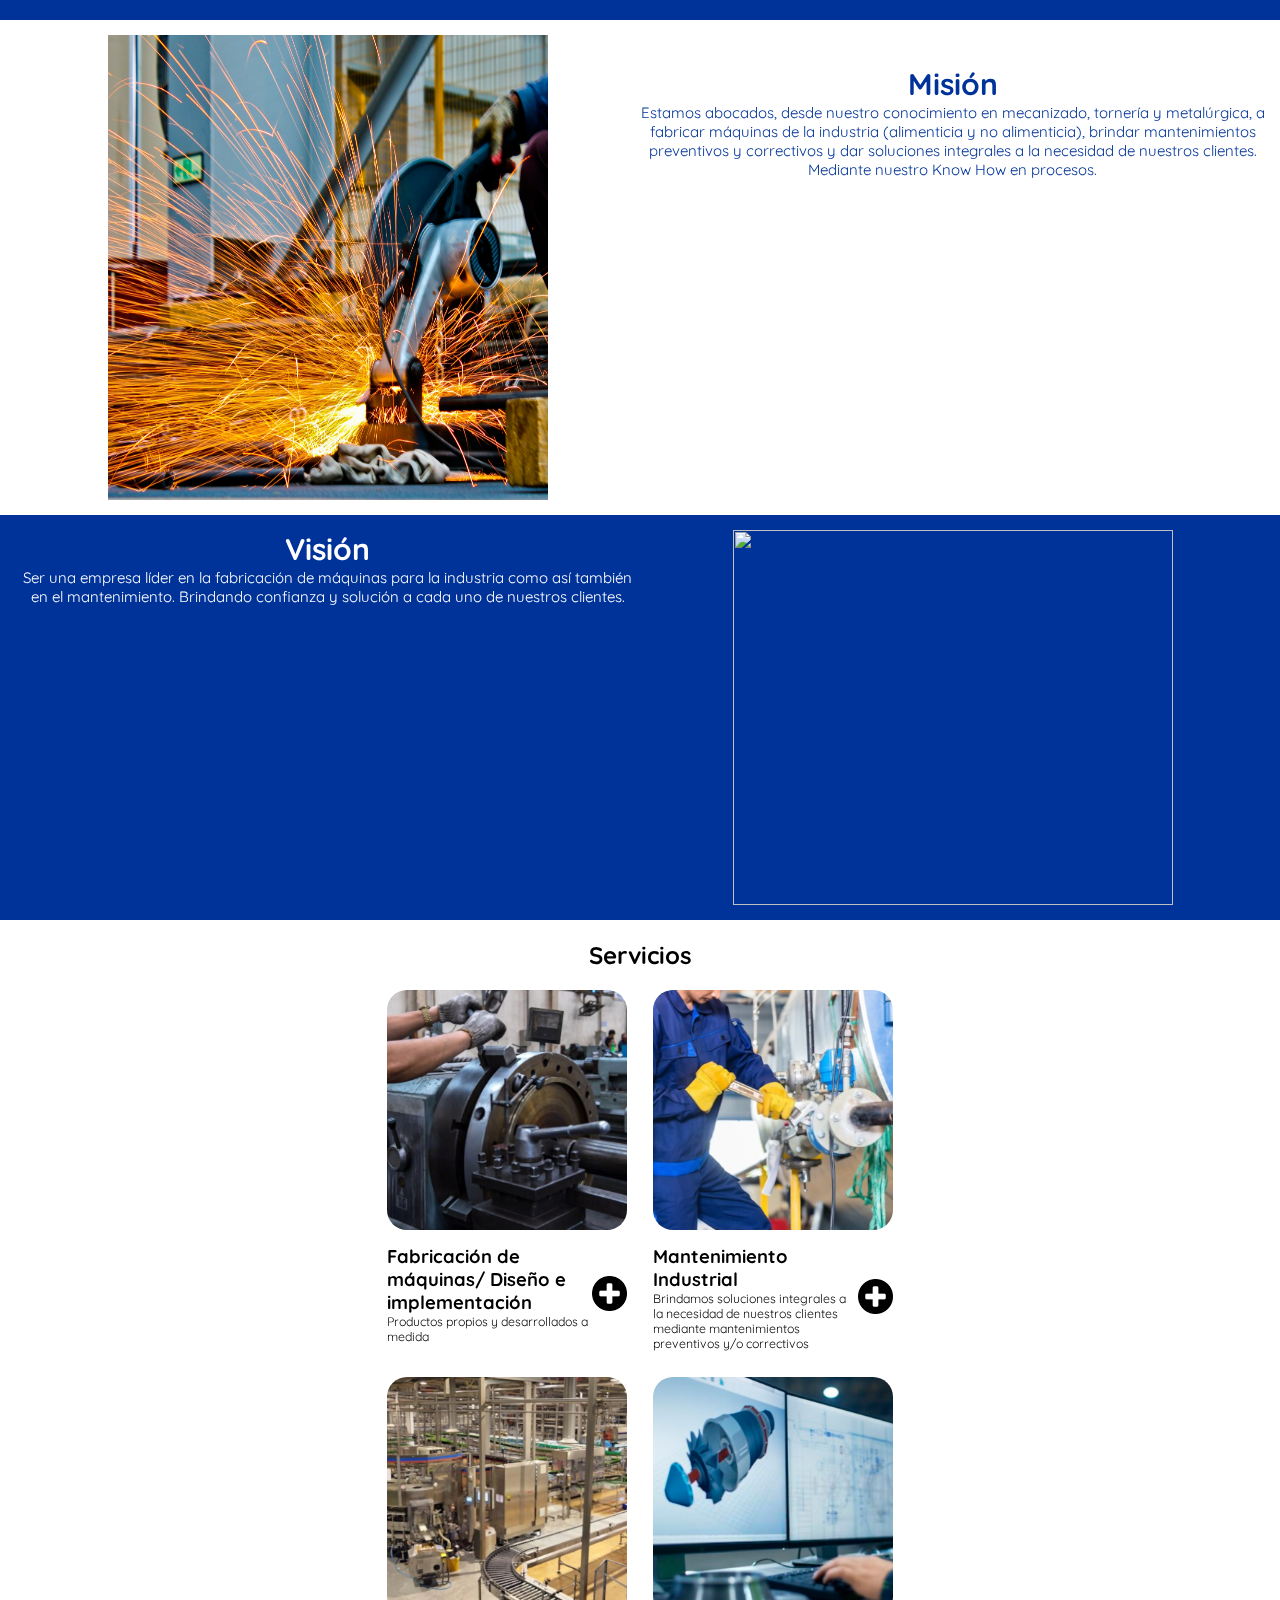
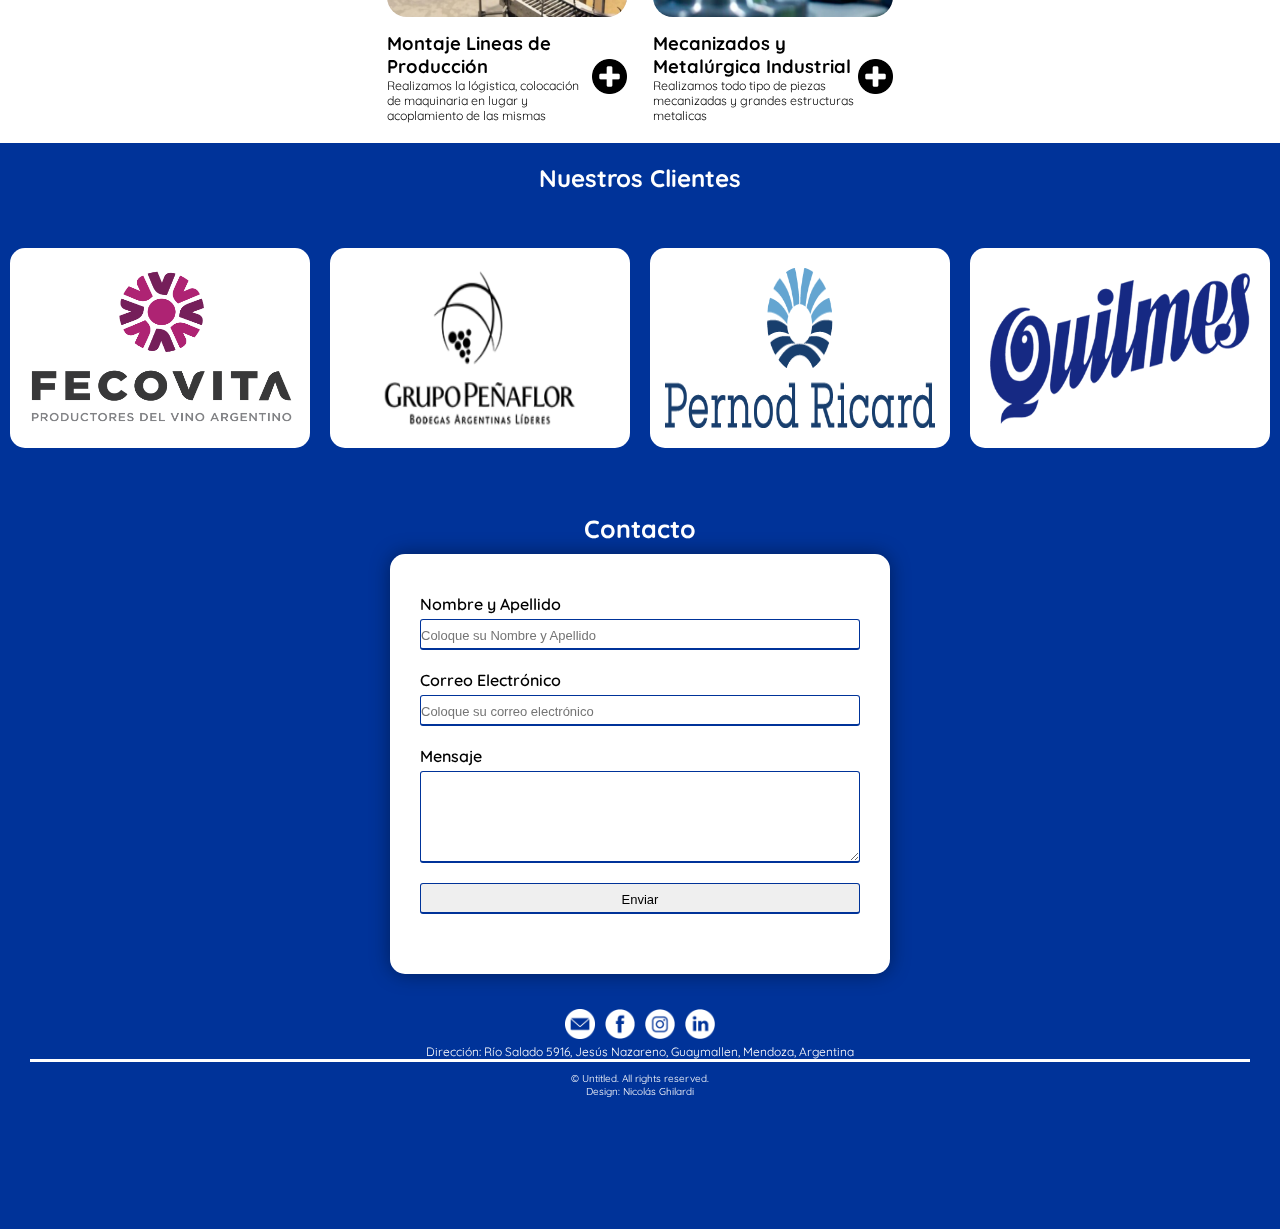
==== commit b699e479: "Primer entrega de la página Web" ====
--- a/index.html
+++ b/index.html
@@ -14,7 +14,7 @@
     <link rel="stylesheet" href="./css/desktop.css" media="screen and (min-width: 800px)">
 </head>
 <body>
-    <header>
+    <header class="menu-header">
         <!-- <nav> -->
             
             <!-- <img src="./assett/iconos/icon_menu.svg" alt="menu" class="menu"> -->
@@ -24,16 +24,16 @@
             
             <ul>
               <li>
-                <a href="/">Quienes Somos?</a>
-                </li>
-              <li>
-                <a href="/">Servicios</a>
-                </li>
-              <li>
-                <a href="/">Nuestros Clientes</a>
-                </li>
-              <li>
-                <a href="/">Contactos</a>
+                <a href="#c2">Quienes Somos?</a>
+                </li>
+              <li>
+                <a href="#servicios">Servicios</a>
+                </li>
+              <li>
+                <a href="#clientes">Nuestros Clientes</a>
+                </li>
+              <li>
+                <a href="#form-contact">Contactos</a>
                 </li>
             </ul>
             
@@ -47,26 +47,37 @@
             <p>Fabricación de maquinaria</p>
           </div>
         </div>
-        <div class="c2">
-          <div class="c2-title">
-            <img src="./assett/imagenes/quienes_somos.jpeg" alt="Soldador">
-          </div>
+        <div class="c2" id="c2">
           <div class="c2-historia">
+          <!-- <div class="c2-title"> -->
+            <figure>
+            <img src="./assett/imagenes/quienes_somos.jpg" alt="Soldador">
+          </figure>
+          
+          
             <h1>¿QUIÉNES SOMOS?</h1>
             <p>Yacomec S.A es una empresa familiar con más de 45 años de experiencia en la industria. Todo comienza a mediados de la década del 70’ cuando Guido y Luis Giacomelli, dos hermanos entusiastas deciden abrir su taller de tornería y metalúrgica para dedicarse a la reparación industrial. El nombre con el que se crea es Giacomelli Hnos. Para pronto sumar a su tercer hermano Ricardo Giacomelli. La dedicación y entusiasmo posiciono a la empresa en los 90’ como líder en el mantenimiento de máquinas como lavadoras de botellas de vidrio y de transporte. Como toda pequeña empresa se vio afectada por diferentes crisis a lo largo de su vida, pero siguiendo con las convicciones de siempre. Desde 2007 su nombre cambió a Yacomec S.A</p>
           </div>
         </div>
         <div class="c3">
+          <div class="img-mision">
           <img src="./assett/imagenes/mision.jpg" alt="">
+        </div>
+        <div class="info-mision">
           <h1>Misión</h1>
           <p>Estamos abocados, desde nuestro conocimiento en mecanizado, tornería y metalúrgica, a fabricar máquinas de la industria (alimenticia y no alimenticia), brindar mantenimientos preventivos y correctivos y dar soluciones integrales a la necesidad de nuestros clientes. Mediante nuestro Know How en procesos.</p>
         </div>
+        </div>
         <div class="c4">
+          <div class="img-vision">
           <img src="./assett/imagenes/vision.jpg" alt="">
+        </div>
+        <div class="info-vision">
           <h1>Visión</h1>
           <p>Ser una empresa líder en la fabricación de máquinas para la industria como así también en el mantenimiento. Brindando confianza y solución a cada uno de nuestros clientes.</p>
         </div>
-        <div class="title-servicios">
+        </div>
+        <div class="title-servicios" id="servicios">
         <h1>Servicios</h1>
         </div>
         <div class="c5-service-container">
@@ -127,7 +138,7 @@
             </div>
           </div>
         </div>
-        <div class="c6">
+        <div class="c6" id="clientes">
           <div class="title-clientes">
             <h1>Nuestros Clientes</h1>
             </div>
@@ -161,7 +172,7 @@
             </article>
             </section>
         </div>
-        <div class="c7">
+        <div class="c7" id="form-contact">
           <div>
             <h1 class="title-contacto">Contacto</h1>
           </div>
--- a/css/style.css
+++ b/css/style.css
@@ -20,7 +20,7 @@
 
 }
 header{
-    position: relative;
+    position: fixed;
     display: flex;
     /* flex-direction: column; */
     /* justify-content:space-between; */
@@ -30,7 +30,7 @@
     background-color:#FFFFFF;
     /* text-align: center; */
 }
-/* nav{
+ /* nav{
 
     display: flex;
     height: 40px;
@@ -82,8 +82,8 @@
 .c1 div{
     width: 90%;
     margin: auto;
-    margin-left: 10px;
-    margin-top: 80px;
+    /* margin-left: 10px; */
+    /* margin-top: 80px; */
     text-align: center;
     color: var(--white);
 }
@@ -116,9 +116,9 @@
 .c2-title{
     width: 100%;
     height: 40vh;
-    background-color: aquamarine;
-}
-.c2-title img{
+    
+}
+.c2 img{
     width:100%;
     height: 40vh;
 }
@@ -131,7 +131,7 @@
     text-align: center;
 }
 .c2-historia p{
-    font-size: 1.36rem;
+    font-size: 1.25rem;
 }
 .c3{
 
@@ -172,7 +172,7 @@
 }
 .c5-service-container{
     display: grid;
-    grid-template-columns: repeat(auto-fill, 320px);
+    grid-template-columns: repeat(1, 320px);
     gap: 26px;
     justify-items: center;
     place-content: center;
@@ -342,7 +342,7 @@
 }
 
 
-@media (min-width: 600px){
+ /* @media (min-width: 600px){
     .c5-service-container{
         display: grid;
         margin: auto;
@@ -351,8 +351,265 @@
         /* grid-template-columns: repeat(auto-fill, 320px);
         gap: 26px;
         justify-items: center;
-        place-content: center; */
+        place-content: center; 
 
     }
 
-}
+}  */
+/* Estilos de las pestana de fabricacion */
+.c1-fabricacion{
+    display: flex;
+    width: 100%;
+    height: 100vh;
+    background-image: url(/assett/imagenes/fabricacion-01.jpg);
+    background-position: center;
+    background-repeat: no-repeat;
+    background-size: cover;
+}
+.c1-fabricacion div{
+    width: 90%;
+    margin: auto;
+    /* margin-left: 10px; */
+    /* margin-top: 80px; */
+    text-align: center;
+    color: var(--white);
+}
+.c1-fabricacion div img{
+    width: 50%;
+
+}
+.c1-fabricacion h1{
+    font-size: 2rem;
+    color: var(--principal-color);
+    font-weight: bold;
+}
+.c2-fabricacion{
+    display: flex;
+    flex-direction: column;
+    background-color: var(--principal-color);
+    width: 100%;
+    height: 100vh;
+    
+
+}
+.c2-fabricacion h1{
+    color: var(--white);
+    margin: 0px 10px;
+    padding-top: 15px;
+    text-align: center;
+    border-bottom: 2px solid var(--white);
+}
+.c2-fabricacion p{
+    color: var(--white);
+    margin: 15px;
+    font-size: 1.5rem;
+}
+.c2-fabricacion h2{
+    color: var(--white);
+    margin: 5px 15px;
+}
+.c2-fabricacion figure img{
+    width: 70%;
+    margin-left: 30px;
+    margin-top: 10px;
+    max-width: 225px;
+    
+}
+.c2-fabricacion figure{
+    width: 100%;
+    margin: 0;
+    padding: 0;
+    justify-content: center;
+    align-items: center;
+    
+}
+
+.maquinas{
+    display: block;
+    margin-left: 30px;
+    color: var(--white);
+}
+.maquinas li{
+    font-size: 1.5rem;
+}
+
+.c5-service-container-other{
+    display: grid;
+    grid-template-columns: repeat(auto-fill, 320px);
+    gap: 26px;
+    justify-items: center;
+    place-content: center;
+
+}
+/* Estilos pastana de Mantenimiento */
+.c1-mantenimiento{
+    display: flex;
+    width: 100%;
+    height: 100vh;
+    background-image: url(/assett/imagenes/mantenimiento-01.jpg);
+    background-position: center;
+    background-repeat: no-repeat;
+    background-size: cover;
+}
+.c1-mantenimiento div{
+    width: 90%;
+    margin: auto;
+    /* margin-left: 10px; */
+    /* margin-top: 80px; */
+    text-align: center;
+    color: var(--white);
+}
+.c1-mantenimiento div img{
+    width: 50%;
+
+}
+.c1-mantenimiento h1{
+    font-size: 2rem;
+    color: var(--principal-color);
+    font-weight: bold;
+}
+.c2-mantenimiento{
+    display: flex;
+    flex-direction: column;
+    background-color: var(--principal-color);
+    width: 100%;
+    height: 100vh;
+    
+
+}
+.c2-mantenimiento h1{
+    color: var(--white);
+    margin: 0px 10px;
+    padding-top: 15px;
+    text-align: center;
+    border-bottom: 2px solid var(--white);
+}
+.c2-mantenimiento p{
+    color: var(--white);
+    margin: 15px;
+    font-size: 1.5rem;
+}
+.c2-mantenimiento h2{
+    color: var(--white);
+    margin: 5px 15px;
+}
+.c2-mantenimiento figure img{
+    width: 70%;
+    margin-left: 30px;
+    margin-top: 10px;
+    max-width: 225px;
+    
+}
+.c2-mantenimiento figure{
+    display: none;
+    width: 100%;
+    margin: 0;
+    padding: 0;
+    justify-content: center;
+    align-items: center;
+    
+}
+/* Estilos pestaña Montajes */
+.c1-montaje{
+    display: flex;
+    width: 100%;
+    height: 100vh;
+    background-image: url(/assett/imagenes/montajes-01.jpg);
+    background-position: center;
+    background-repeat: no-repeat;
+    background-size: cover;
+}
+.c1-montaje div{
+    width: 90%;
+    margin: auto;
+    /* margin-left: 10px; */
+    /* margin-top: 80px; */
+    text-align: center;
+    color: var(--white);
+}
+.c1-montaje div img{
+    width: 50%;
+
+}
+.c1-montaje h1{
+    font-size: 2rem;
+    color: var(--principal-color);
+    font-weight: bold;
+}
+.c2-montaje{
+    display: flex;
+    flex-direction: column;
+    background-color: var(--principal-color);
+    width: 100%;
+    height: 100vh;
+    
+
+}
+.c2-montaje h1{
+    color: var(--white);
+    margin: 0px 10px;
+    padding-top: 15px;
+    text-align: center;
+    border-bottom: 2px solid var(--white);
+}
+.c2-montaje p{
+    color: var(--white);
+    margin: 15px;
+    font-size: 1.5rem;
+}
+.c2-montaje h2{
+    color: var(--white);
+    margin: 5px 15px;
+}
+/* Estilos Pestaña de Mecanizados */
+.c1-mecanizados{
+    display: flex;
+    width: 100%;
+    height: 100vh;
+    background-image: url(/assett/imagenes/mecanizados-01.jpg);
+    background-position: center;
+    background-repeat: no-repeat;
+    background-size: cover;
+}
+.c1-mecanizados div{
+    width: 90%;
+    margin: auto;
+    /* margin-left: 10px; */
+    /* margin-top: 80px; */
+    text-align: center;
+    color: var(--white);
+}
+.c1-mecanizados div img{
+    width: 50%;
+
+}
+.c1-mecanizados h1{
+    font-size: 2rem;
+    color: var(--principal-color);
+    font-weight: bold;
+}
+.c2-mecanizados{
+    display: flex;
+    flex-direction: column;
+    background-color: var(--principal-color);
+    width: 100%;
+    height: 100vh;
+    
+
+}
+.c2-mecanizados h1{
+    color: var(--white);
+    margin: 0px 10px;
+    padding-top: 15px;
+    text-align: center;
+    border-bottom: 2px solid var(--white);
+}
+.c2-mecanizados p{
+    color: var(--white);
+    margin: 15px;
+    font-size: 1.5rem;
+}
+.c2-mecanizados h2{
+    color: var(--white);
+    margin: 5px 15px;
+}--- a/css/smarphone.css
+++ b/css/smarphone.css
@@ -1,26 +1,36 @@
+.c2-historia img{
+    max-width: 440px;
+}
+.c2-historia h1{
+    font-size: 3rem;
+}
+.c2-historia p{
+    font-size: 1.35rem;
+}
 .c3 img{
- width: 80%;
- height: 150px;
+ 
+ max-width: 440px;
 }
 .c3 h1{
     font-size: 3rem;
 }
 .c3 p{
-    font-size: 1.5rem;
+    font-size: 1.25rem;
 }
 .c4 img{
-    width: 80%;
-    height: 140px;
+    max-width: 440px;
 }
 .c4 h1{
     font-size: 3rem;
 }
 .c4 p{
-   font-size: 1.5rem;
+   font-size: 1.25rem;
 }
-.c2-historia h1{
-    font-size: 3rem;
+.c5-service-container{
+    
+    grid-template-columns: repeat(1, 240px);
+
 }
-.c2-historia p{
-    font-size: 1.6rem;
-}+.contacto{
+    max-width: 500px;
+}
--- a/css/tablet.css
+++ b/css/tablet.css
@@ -0,0 +1,52 @@
+.c1 img{
+    max-width: 230px;
+}
+.c1-fabricacion img{
+    max-width: 230px;
+}
+.c1-mantenimiento img{
+    max-width: 230px;
+}
+.c1-montaje img{
+    max-width: 230px;
+}
+.c1-mecanizados img{
+    max-width: 230px;
+}
+.c2-historia img{
+    max-width: 440px;
+}
+.c2-historia p{
+    font-size: 1.5rem;
+}
+.c3 p{
+    font-size: 1.5rem;
+}
+.c4 p{
+   font-size: 1.5rem;
+}
+.c5-service-container{
+    display: grid;
+    margin: auto;
+    justify-items: center;
+    grid-template-columns: repeat(2, 240px)
+    /* grid-template-columns: repeat(auto-fill, 320px);
+    gap: 26px;
+    justify-items: center;
+    place-content: center; */
+
+}
+.c2-fabricacion figure img{
+    max-width: 300px;
+}
+.c5-service-container-other{
+    display: grid;
+    margin: auto;
+    justify-items: center;
+    grid-template-columns: repeat(2, 240px)
+    /* grid-template-columns: repeat(auto-fill, 320px);
+    gap: 26px;
+    justify-items: center;
+    place-content: center; */
+
+}
--- a/css/desktop.css
+++ b/css/desktop.css
@@ -0,0 +1,108 @@
+.menu-header{
+    position: fixed;
+    top: 0;
+    display: flex;
+    justify-content: space-between;
+    
+    padding: 0 24px;
+    border-bottom: 1px solid var(--principal-color);
+}
+
+
+.menu-header img{
+    margin-left: 0px;
+}
+.menu-header ul{
+    list-style: none;
+    padding: 0;
+    margin: 0;
+    margin-top: 2px;
+    display: flex;
+    align-items: center;
+    height: 35px;
+}
+.menu-header ul li a{
+    text-decoration: none;
+    color: var(--principal-color);
+    font-weight: bold;
+    border: 1px solid var(--principal-color);
+    font-size: 1.25rem;
+    padding: 8px;
+    border-radius: 8px;
+
+}
+.menu-header ul li a:hover{
+    border: 1px solid var(--secundar-color);
+    color: var(--secundar-color);
+}
+
+
+.c1 h1{
+    border-bottom: none;
+}
+.c2{
+    height: 80vh;
+}
+.c2 p{
+    padding: 2px 150px;
+}
+.c2-historia figure img{
+    max-width: 600px;
+    max-height: 500px;
+    
+}
+.c3{
+    display: flex;
+    /* flex-wrap: wrap; */
+}
+.img-mision{
+    width: 50%;
+}
+.img-mision img{
+    height: 100%;
+}
+.info-mision{
+    width: 50%;
+    height: 100%;
+    margin-top: 30px;
+}
+.c4{
+    display: flex;
+}
+.img-vision{
+    order: 2;
+    width: 50%;
+}
+.img-vision img{
+    height: 100%;
+}
+.info-vision{
+    /* padding-top: 50px; */
+    order: 1;
+}
+.info-vision{
+    width: 50%;
+    height: 100%;
+}
+.c5-service-container{
+    display: grid;
+    margin: auto;
+    justify-items: center;
+    grid-template-columns: repeat(2, 240px)
+    /* grid-template-columns: repeat(auto-fill, 320px);
+    gap: 26px;
+    justify-items: center;
+    place-content: center; */
+
+}
+.c5-service-container-other{
+    display: grid;
+    margin: auto;
+    justify-items: center;
+    grid-template-columns: repeat(2, 240px)
+    /* grid-template-columns: repeat(auto-fill, 320px);
+    gap: 26px;
+    justify-items: center;
+    place-content: center; */
+
+}
